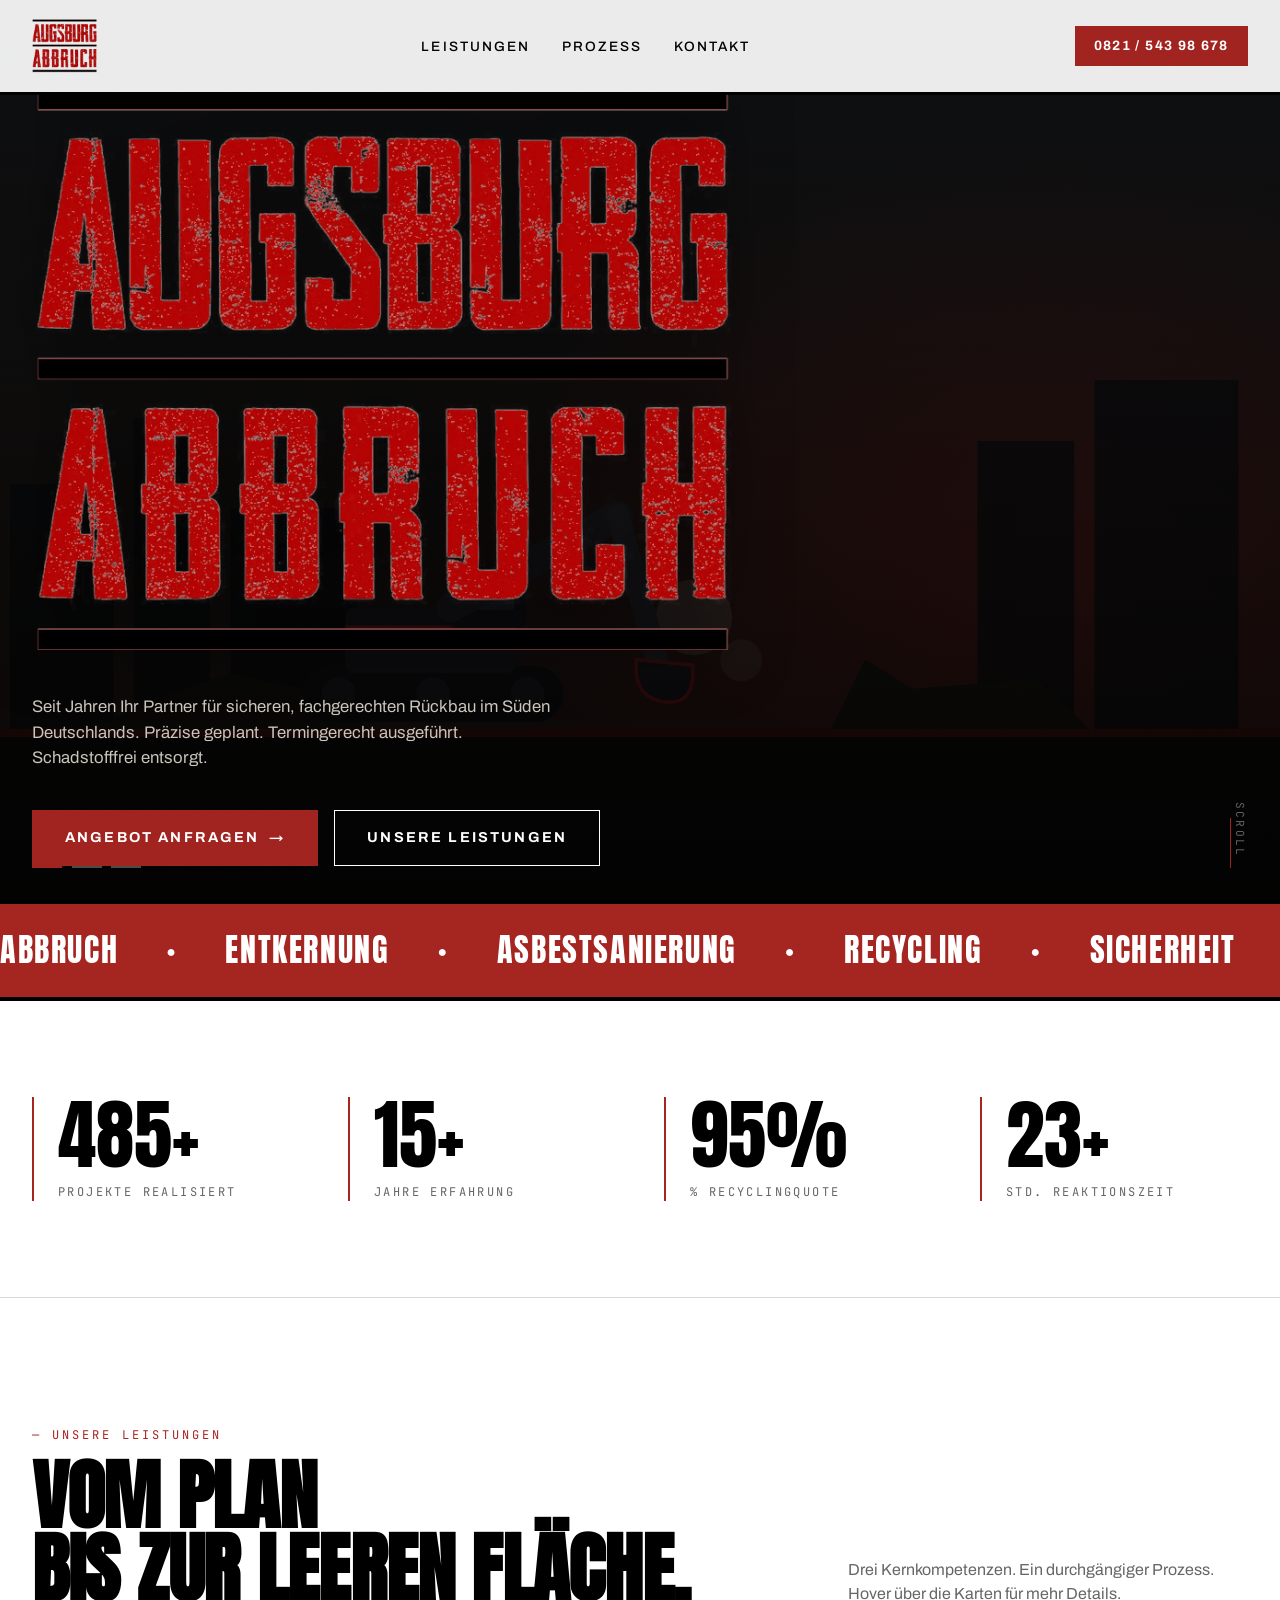
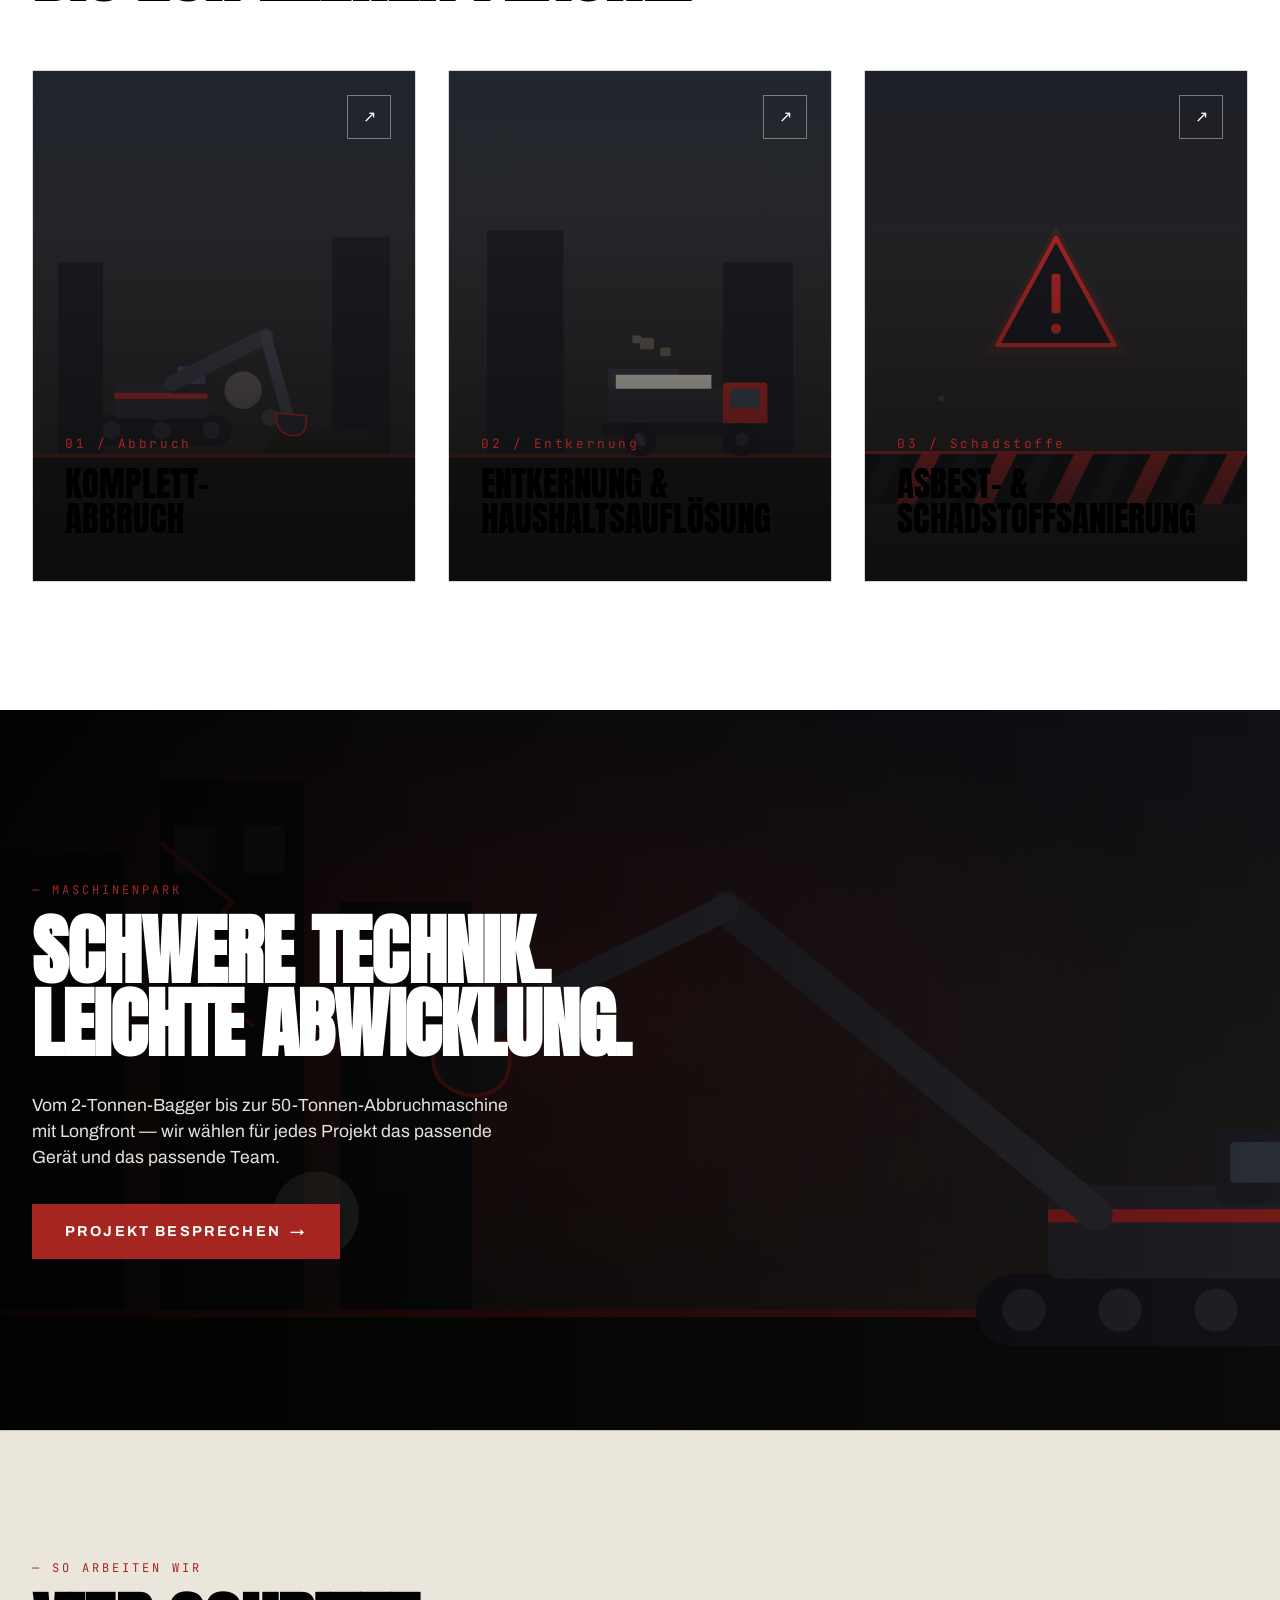
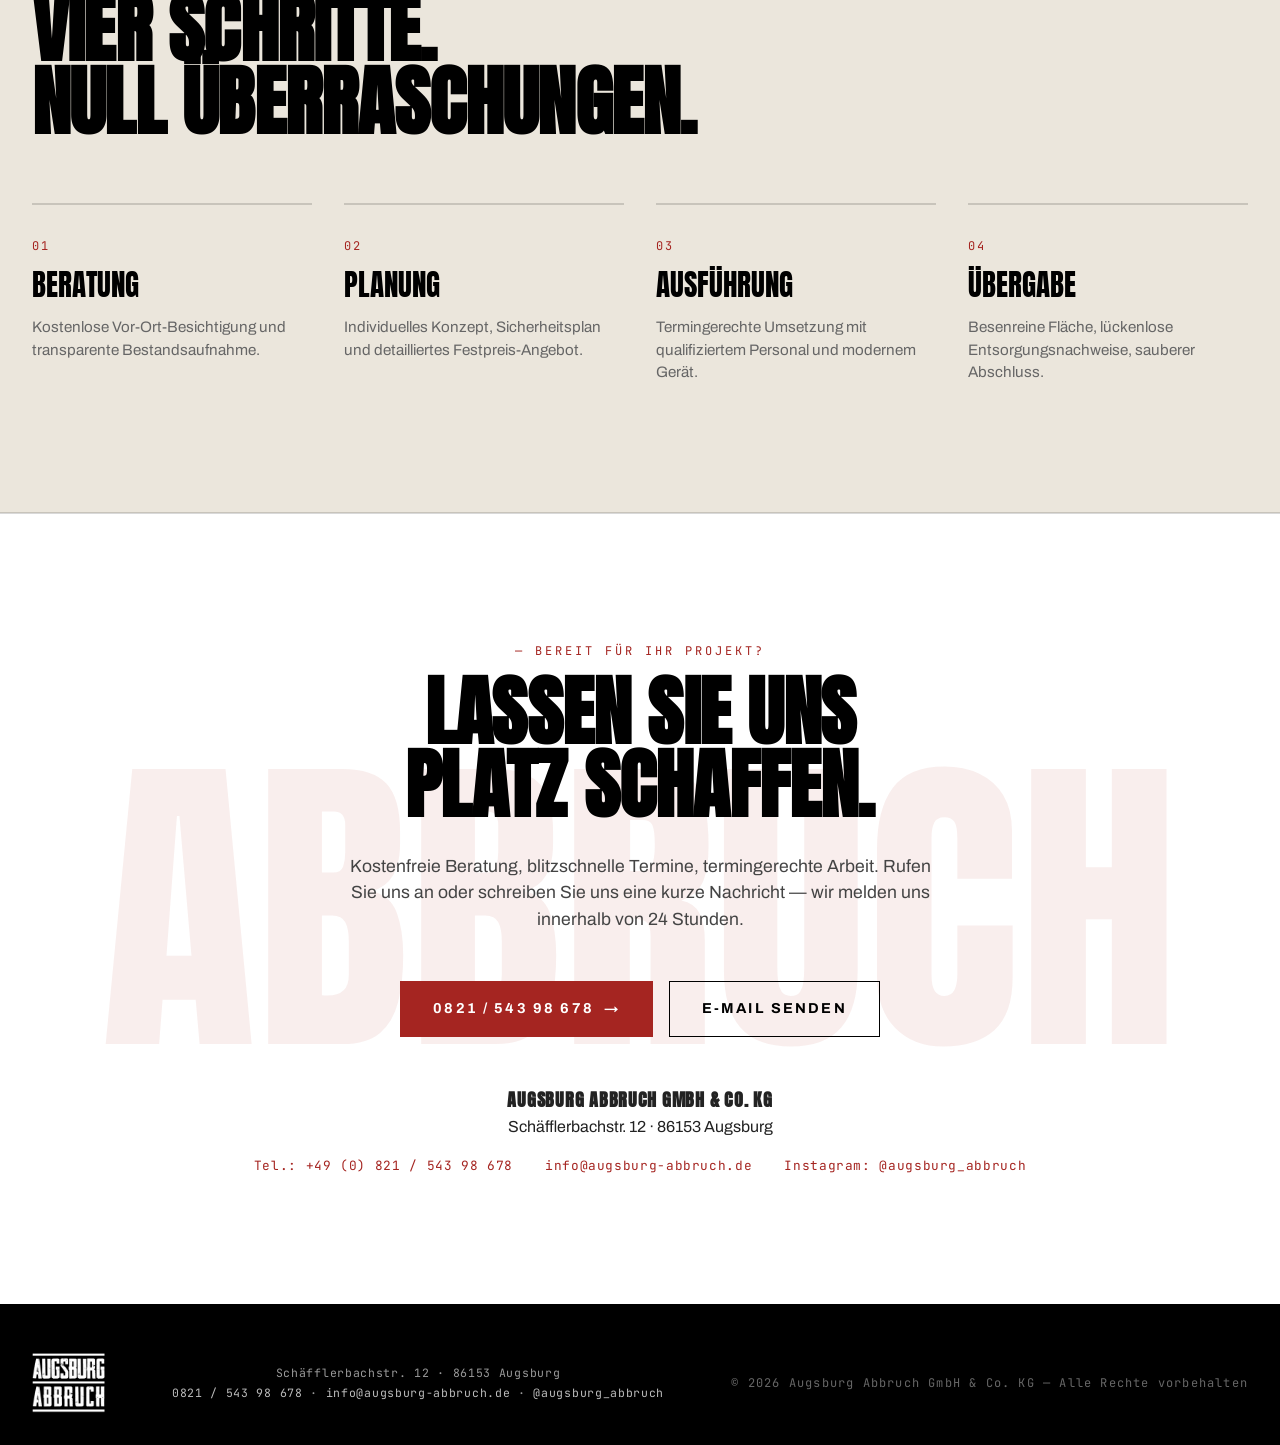
==== augsburg-abbruch/index.html @ fe1a2faa "Add augsburg-abbruch/ folder with self-contained index.html Provide the finished page as augsburg-ab" ====
<!DOCTYPE html>
<html lang="de">
<head>
<script>document.documentElement.classList.add('js');</script>
<meta charset="UTF-8" />
<meta name="viewport" content="width=device-width, initial-scale=1.0" />
<title>AUGSBURG ABBRUCH — Wir schaffen Platz für Neues</title>
<link rel="preconnect" href="https://fonts.googleapis.com">
<link rel="preconnect" href="https://fonts.gstatic.com" crossorigin>
<link href="https://fonts.googleapis.com/css2?family=Anton&family=Archivo:wght@400;500;700;900&family=JetBrains+Mono:wght@400;700&display=swap" rel="stylesheet">
<style>
  :root{
    --bg:#ffffff;
    --bg-2:#f4f1ec;
    --ink:#000000;
    --muted:#666666;
    --accent:#a52521;       /* Rost-Rot exakt aus dem Logo */
    --accent-2:#7d1b18;     /* Dunkleres Rot für Hover */
    --line:rgba(0,0,0,.15);
  }
  *{margin:0;padding:0;box-sizing:border-box}
  html{scroll-behavior:smooth}
  body{
    background:var(--bg);
    color:var(--ink);
    font-family:'Archivo',sans-serif;
    overflow-x:hidden;
    line-height:1.5;
  }
  ::selection{background:var(--accent);color:#000}

  /* ---------- Grain Overlay ---------- */
  body::before{
    content:"";
    position:fixed;inset:0;
    background-image:url("data:image/svg+xml;utf8,<svg xmlns='http://www.w3.org/2000/svg' width='200' height='200'><filter id='n'><feTurbulence type='fractalNoise' baseFrequency='0.9' numOctaves='2'/><feColorMatrix values='0 0 0 0 0 0 0 0 0 0 0 0 0 0 0 0 0 0 0.5 0'/></filter><rect width='100%25' height='100%25' filter='url(%23n)'/></svg>");
    opacity:.18;
    pointer-events:none;
    z-index:9999;
    mix-blend-mode:overlay;
  }

  /* ---------- Nav ---------- */
  nav{
    position:fixed;top:0;left:0;right:0;
    z-index:100;
    padding:1.2rem 2rem;
    display:flex;justify-content:space-between;align-items:center;
    backdrop-filter:blur(12px);
    background:rgba(255,255,255,.92);
    border-bottom:3px solid #000;
  }
  .logo-wrap{
    display:flex;align-items:center;
    text-decoration:none;
  }
  .logo-img{
    height:54px;
    width:auto;
    display:block;
  }
  .logo{
    font-family:'Anton',sans-serif;
    font-size:1.4rem;
    letter-spacing:.15em;
    color:var(--accent);
    padding:.3rem 0;
    border-top:3px solid #000;
    border-bottom:3px solid #000;
    text-decoration:none;
  }
  .logo span{display:none}
  .nav-links{display:flex;gap:2rem;list-style:none}
  .nav-links a{
    color:var(--ink);text-decoration:none;
    font-size:.85rem;text-transform:uppercase;
    letter-spacing:.15em;font-weight:500;
    position:relative;
    transition:color .3s;
  }
  .nav-links a::after{
    content:"";position:absolute;left:0;bottom:-4px;
    width:0;height:2px;background:var(--accent);
    transition:width .3s;
  }
  .nav-links a:hover{color:var(--accent)}
  .nav-links a:hover::after{width:100%}
  .nav-cta{
    background:var(--accent);color:#fff;
    padding:.6rem 1.2rem;
    text-decoration:none;
    font-weight:700;
    font-size:.85rem;
    text-transform:uppercase;
    letter-spacing:.1em;
    transition:transform .2s, background .2s;
  }
  .nav-cta:hover{background:var(--accent-2);transform:translate(-2px,-2px);box-shadow:4px 4px 0 #000}

  /* ---------- Hero ---------- */
  .hero{
    position:relative;
    min-height:100vh;
    overflow:hidden;
    display:flex;align-items:center;
    background:#161616;            /* dark fallback if slide images don't load */
  }
  .hero-slider{
    position:absolute;inset:0;
    z-index:1;
  }
  .slide{
    position:absolute;inset:0;
    background-color:#1a1a1a;      /* dark fallback behind each slide */
    opacity:0;
    transition:opacity 1.5s ease;
    background-size:cover;
    background-position:center;
    animation:kenburns 20s ease-in-out infinite alternate;
  }
  .slide.active{opacity:1}
  .slide::after{
    content:"";position:absolute;inset:0;
    background:linear-gradient(180deg,rgba(0,0,0,.45) 0%,rgba(0,0,0,.85) 100%);
  }
  @keyframes kenburns{
    0%{transform:scale(1) translate(0,0)}
    100%{transform:scale(1.15) translate(-2%,-2%)}
  }
  .scene{position:absolute;inset:0;width:100%;height:100%;display:block}

  .hero-content{
    position:relative;z-index:2;
    padding:0 2rem;
    max-width:1400px;margin:0 auto;
    width:100%;
    color:#fff;
  }
  .hero-tag{
    display:inline-flex;align-items:center;gap:.6rem;
    font-family:'JetBrains Mono',monospace;
    font-size:.75rem;
    text-transform:uppercase;
    letter-spacing:.2em;
    color:var(--accent);
    margin-bottom:1.5rem;
    opacity:0;animation:fadeUp 1s .3s forwards;
  }
  .hero-tag::before{
    content:"";width:30px;height:1px;background:var(--accent);
  }
  .hero-logo{
    display:block;
    max-width:min(700px,90%);
    width:100%;
    height:auto;
    margin-bottom:2rem;
    filter:drop-shadow(0 0 30px rgba(0,0,0,.5)) brightness(1.05);
    opacity:0;
    transform:scale(.85) rotate(-2deg);
    animation:logoStamp 1.2s cubic-bezier(.34,1.56,.64,1) .4s forwards;
  }
  @keyframes logoStamp{
    0%{opacity:0;transform:scale(1.4) rotate(-8deg)}
    60%{opacity:1;transform:scale(.95) rotate(-1deg)}
    100%{opacity:1;transform:scale(1) rotate(0)}
  }
  h1{
    font-family:'Anton',sans-serif;
    font-size:clamp(3rem,9vw,8.5rem);
    line-height:.9;
    letter-spacing:-.02em;
    text-transform:uppercase;
    margin-bottom:2rem;
    color:#fff;
  }
  .stamp{
    display:inline-block;
    position:relative;
    padding:.3rem 0;
    border-top:6px solid #fff;
    border-bottom:6px solid #fff;
  }
  h1 .line{
    display:block;
    overflow:hidden;
  }
  h1 .line span{
    display:inline-block;
    transform:translateY(110%);
    animation:slideUp 1s cubic-bezier(.65,0,.35,1) forwards;
  }
  h1 .line:nth-child(1) span{animation-delay:.5s}
  h1 .line:nth-child(2) span{animation-delay:.7s}
  h1 .line:nth-child(3) span{animation-delay:.9s}
  h1 .accent{
    color:var(--accent);
    position:relative;
    text-shadow:1px 0 0 rgba(0,0,0,.15), -1px 0 0 rgba(255,255,255,.05);
  }
  @keyframes slideUp{to{transform:translateY(0)}}
  @keyframes fadeUp{
    from{opacity:0;transform:translateY(20px)}
    to{opacity:1;transform:translateY(0)}
  }
  .hero-sub{
    max-width:520px;
    font-size:1.05rem;
    color:#cdc8be;
    margin-bottom:2.5rem;
    opacity:0;animation:fadeUp 1s 1.2s forwards;
  }
  .hero-cta-row{
    display:flex;gap:1rem;flex-wrap:wrap;
    opacity:0;animation:fadeUp 1s 1.4s forwards;
  }
  .btn{
    padding:1rem 2rem;
    font-weight:700;
    font-size:.9rem;
    text-transform:uppercase;
    letter-spacing:.15em;
    text-decoration:none;
    display:inline-flex;align-items:center;gap:.6rem;
    transition:all .3s;
    border:1px solid transparent;
  }
  .btn-primary{background:var(--accent);color:#fff}
  .btn-primary:hover{background:var(--accent-2);transform:translate(-3px,-3px);box-shadow:6px 6px 0 #000}
  .btn-ghost{border-color:#fff;color:#fff}
  .btn-ghost:hover{background:#fff;color:#000}
  .btn .arrow{transition:transform .3s}
  .btn:hover .arrow{transform:translateX(4px)}

  .slider-dots{
    position:absolute;bottom:2rem;left:2rem;
    z-index:3;display:flex;gap:.6rem;
  }
  .dot{
    width:30px;height:2px;background:rgba(255,255,255,.3);
    cursor:pointer;transition:background .3s;
  }
  .dot.active{background:var(--accent)}

  .scroll-hint{
    position:absolute;bottom:2rem;right:2rem;
    z-index:3;
    font-family:'JetBrains Mono',monospace;
    font-size:.7rem;
    text-transform:uppercase;
    letter-spacing:.2em;
    color:var(--muted);
    writing-mode:vertical-rl;
  }
  .scroll-hint::after{
    content:"";display:block;width:1px;height:50px;background:var(--accent);
    margin:1rem auto 0;
    animation:scrollLine 2s ease-in-out infinite;
    transform-origin:top;
  }
  @keyframes scrollLine{
    0%,100%{transform:scaleY(0);transform-origin:top}
    50%{transform:scaleY(1);transform-origin:top}
    51%{transform-origin:bottom}
    100%{transform:scaleY(0);transform-origin:bottom}
  }

  /* ---------- Marquee ---------- */
  .marquee{
    background:var(--accent);
    color:#fff;
    overflow:hidden;
    padding:1.4rem 0;
    border-top:4px solid #000;
    border-bottom:4px solid #000;
  }
  .marquee-track{
    display:flex;
    gap:3rem;
    animation:marquee 25s linear infinite;
    white-space:nowrap;
  }
  .marquee span{
    font-family:'Anton',sans-serif;
    font-size:2rem;
    letter-spacing:.05em;
    text-transform:uppercase;
    display:flex;align-items:center;gap:3rem;
  }
  .marquee span::after{
    content:"●";font-size:1rem;color:#fff;
  }
  @keyframes marquee{
    to{transform:translateX(-50%)}
  }

  /* ---------- Stats ---------- */
  .stats{
    padding:6rem 2rem;
    max-width:1400px;margin:0 auto;
    display:grid;
    grid-template-columns:repeat(auto-fit,minmax(220px,1fr));
    gap:3rem;
    border-bottom:1px solid var(--line);
  }
  .stat{
    border-left:2px solid var(--accent);
    padding-left:1.5rem;
  }
  .stat-num{
    font-family:'Anton',sans-serif;
    font-size:clamp(3rem,6vw,5rem);
    line-height:1;
    color:var(--ink);
  }
  .stat-label{
    font-family:'JetBrains Mono',monospace;
    font-size:.75rem;
    text-transform:uppercase;
    letter-spacing:.2em;
    color:var(--muted);
    margin-top:.6rem;
  }

  /* ---------- Section heading ---------- */
  .section{padding:8rem 2rem;max-width:1400px;margin:0 auto}
  .section-head{
    display:flex;justify-content:space-between;align-items:flex-end;
    margin-bottom:4rem;
    flex-wrap:wrap;gap:2rem;
  }
  .eyebrow{
    font-family:'JetBrains Mono',monospace;
    font-size:.75rem;
    text-transform:uppercase;
    letter-spacing:.25em;
    color:var(--accent);
    margin-bottom:1rem;
  }
  h2{
    font-family:'Anton',sans-serif;
    font-size:clamp(2.5rem,6vw,5rem);
    line-height:.95;
    text-transform:uppercase;
    letter-spacing:-.01em;
    max-width:800px;
  }

  /* ---------- Services with hover-zoom images ---------- */
  .services{
    display:grid;
    grid-template-columns:repeat(auto-fit,minmax(320px,1fr));
    gap:2rem;
  }
  .service{
    position:relative;
    overflow:hidden;
    aspect-ratio:3/4;
    cursor:pointer;
    border:1px solid var(--line);
  }
  .service-img{
    position:absolute;inset:0;
    transition:transform 1.2s cubic-bezier(.2,.8,.2,1);
    background:#16161a;
  }
  .service:hover .service-img{
    transform:scale(1.08);
  }
  .service::before{
    content:"";position:absolute;inset:0;z-index:1;
    background:linear-gradient(180deg,transparent 30%,rgba(13,13,15,.95) 100%);
  }
  .service-content{
    position:absolute;left:0;right:0;bottom:0;z-index:2;
    padding:2rem;
  }
  .service-num{
    font-family:'JetBrains Mono',monospace;
    font-size:.8rem;
    color:var(--accent);
    margin-bottom:.8rem;
    letter-spacing:.2em;
  }
  .service-title{
    font-family:'Anton',sans-serif;
    font-size:2.2rem;
    text-transform:uppercase;
    line-height:1;
    margin-bottom:.8rem;
  }
  .service-desc{
    font-size:.95rem;color:#cdc8be;
    max-height:0;overflow:hidden;
    transition:max-height .6s cubic-bezier(.2,.8,.2,1),margin .6s;
  }
  .service:hover .service-desc{
    max-height:200px;
    margin-top:.5rem;
  }
  .service-arrow{
    position:absolute;top:1.5rem;right:1.5rem;z-index:2;
    width:44px;height:44px;
    border:1px solid rgba(255,255,255,.4);
    display:flex;align-items:center;justify-content:center;
    transition:all .3s;
    color:#fff;
  }
  .service:hover .service-arrow{
    background:var(--accent);border-color:var(--accent);color:#000;
    transform:rotate(-45deg);
  }

  /* ---------- Parallax showcase ---------- */
  .showcase{
    position:relative;
    height:80vh;
    overflow:hidden;
    background:#121216;
    display:flex;align-items:center;
  }
  .showcase::after{
    content:"";position:absolute;inset:0;
    background:linear-gradient(90deg,rgba(0,0,0,.9) 0%,rgba(0,0,0,.3) 100%);
  }
  .showcase-content{
    position:relative;z-index:2;
    max-width:1400px;margin:0 auto;
    padding:0 2rem;width:100%;
    color:#fff;
  }
  .showcase h2{max-width:700px;color:#fff}
  .showcase p{
    max-width:500px;font-size:1.1rem;color:#e5e2dc;
    margin:2rem 0;
  }

  /* ---------- Process timeline ---------- */
  .process{padding:8rem 2rem;background:#ebe6dc;border-top:1px solid var(--line);border-bottom:1px solid var(--line)}
  .process-inner{max-width:1400px;margin:0 auto}
  .steps{
    display:grid;
    grid-template-columns:repeat(auto-fit,minmax(220px,1fr));
    gap:2rem;
    margin-top:4rem;
    position:relative;
  }
  .step{
    padding-top:2rem;
    border-top:2px solid var(--line);
    position:relative;
    transition:border-color .4s;
  }
  .step:hover{border-top-color:var(--accent)}
  .step-num{
    font-family:'JetBrains Mono',monospace;
    font-size:.75rem;
    letter-spacing:.2em;
    color:var(--accent);
    margin-bottom:1rem;
  }
  .step-title{
    font-family:'Anton',sans-serif;
    font-size:1.8rem;
    text-transform:uppercase;
    line-height:1;
    margin-bottom:1rem;
  }
  .step-desc{font-size:.95rem;color:var(--muted)}

  /* ---------- CTA ---------- */
  .cta-section{
    padding:8rem 2rem;
    text-align:center;
    border-top:1px solid var(--line);
    position:relative;overflow:hidden;
  }
  .cta-section::before{
    content:"ABBRUCH";
    position:absolute;
    font-family:'Anton',sans-serif;
    font-size:clamp(10rem,25vw,30rem);
    color:rgba(179,38,30,.08);
    top:50%;left:50%;
    transform:translate(-50%,-50%);
    white-space:nowrap;
    pointer-events:none;
    animation:driftX 30s linear infinite;
  }
  @keyframes driftX{
    0%{transform:translate(-60%,-50%)}
    100%{transform:translate(-40%,-50%)}
  }
  .cta-section p{
    max-width:600px;margin:0 auto 3rem;
    color:#444;font-size:1.1rem;
    position:relative;z-index:1;
  }
  .cta-section h2{margin:0 auto 2rem;position:relative;z-index:1}
  .contact-info{
    position:relative;z-index:1;
    margin-top:3rem;
    display:flex;flex-direction:column;align-items:center;gap:1rem;
  }
  .contact-info address{
    font-style:normal;line-height:1.6;color:#222;
  }
  .contact-info address strong{
    font-family:'Anton',sans-serif;font-size:1.15rem;
    letter-spacing:.04em;text-transform:uppercase;
  }
  .contact-links{
    display:flex;flex-wrap:wrap;justify-content:center;gap:.6rem 2rem;
    font-family:'JetBrains Mono',monospace;
    font-size:.8rem;letter-spacing:.05em;
  }
  .contact-links a{
    color:var(--accent);text-decoration:none;
    border-bottom:1px solid transparent;transition:border-color .25s;
  }
  .contact-links a:hover{border-color:var(--accent)}

  /* ---------- Footer ---------- */
  footer{
    background:#000;padding:3rem 2rem 2rem;
    border-top:1px solid var(--line);
  }
  .foot-inner{
    max-width:1400px;margin:0 auto;
    display:flex;justify-content:space-between;align-items:center;
    flex-wrap:wrap;gap:1.5rem;
  }
  .foot-inner small{
    color:var(--muted);
    font-family:'JetBrains Mono',monospace;
    font-size:.75rem;
    letter-spacing:.1em;
  }

  /* ---------- Reveal on scroll ---------- */
  .reveal{
    opacity:0;
    transform:translateY(40px);
    transition:opacity .9s ease, transform .9s cubic-bezier(.2,.8,.2,1);
  }
  .reveal.in{opacity:1;transform:translateY(0)}

  /* ---------- No-JS / reduced-motion fallback: show everything ---------- */
  html:not(.js) .hero-tag,
  html:not(.js) .hero-logo,
  html:not(.js) .hero-sub,
  html:not(.js) .hero-cta-row,
  html:not(.js) h1 .line span,
  html:not(.js) .reveal{
    opacity:1 !important;
    transform:none !important;
    animation:none !important;
  }
  @media (prefers-reduced-motion:reduce){
    .hero-tag,.hero-logo,.hero-sub,.hero-cta-row,h1 .line span,.reveal{
      opacity:1 !important;transform:none !important;animation:none !important;
    }
    .slide{animation:none !important}
  }

  /* ---------- Mobile ---------- */
  @media (max-width:768px){
    .nav-links{display:none}
    nav{padding:1rem}
    .scroll-hint{display:none}
    .showcase{background-attachment:scroll}
  }
</style>
</head>
<body>

<!-- NAV -->
<nav>
  <a href="#" class="logo-wrap"><img src="[data-uri]" alt="Augsburg Abbruch" class="logo-img" /></a>
  <ul class="nav-links">
    <li><a href="#leistungen">Leistungen</a></li>
    <li><a href="#prozess">Prozess</a></li>
    <li><a href="#kontakt">Kontakt</a></li>
  </ul>
  <a href="tel:+4982154398678" class="nav-cta">0821 / 543 98 678</a>
</nav>

<!-- HERO -->
<section class="hero">
  <div class="hero-slider">

    <!-- SLIDE 1 — Bagger beim Abbruch -->
    <div class="slide active">
      <svg class="scene" viewBox="0 0 1200 800" preserveAspectRatio="xMidYMid slice" xmlns="http://www.w3.org/2000/svg" aria-hidden="true">
        <defs>
          <linearGradient id="sky1" x1="0" y1="0" x2="0" y2="1">
            <stop offset="0" stop-color="#191c22"/><stop offset=".62" stop-color="#2a2521"/><stop offset="1" stop-color="#3c2723"/>
          </linearGradient>
          <radialGradient id="glow1" cx="80%" cy="64%" r="46%">
            <stop offset="0" stop-color="#a52521" stop-opacity=".5"/><stop offset="1" stop-color="#a52521" stop-opacity="0"/>
          </radialGradient>
        </defs>
        <rect width="1200" height="800" fill="url(#sky1)"/>
        <rect width="1200" height="800" fill="url(#glow1)"/>
        <g fill="#14161b" opacity=".85">
          <rect x="40" y="430" width="92" height="250"/><rect x="150" y="372" width="68" height="308"/>
          <rect x="236" y="452" width="112" height="228"/><rect x="900" y="392" width="86" height="288"/>
          <rect x="1004" y="338" width="128" height="342"/>
        </g>
        <rect x="0" y="648" width="1200" height="160" fill="#131210"/>
        <rect x="0" y="648" width="1200" height="7" fill="#a52521" opacity=".55"/>
        <g fill="#211f1a"><polygon points="770,648 1000,648 952,604 842,612 800,586"/><polygon points="110,648 360,648 318,616 236,598 174,620"/></g>
        <!-- Staub -->
        <g fill="#cfc7ba">
          <circle cx="648" cy="600" r="16" opacity="0"><animate attributeName="cy" values="600;520" dur="3.4s" repeatCount="indefinite"/><animate attributeName="r" values="12;46" dur="3.4s" repeatCount="indefinite"/><animate attributeName="opacity" values="0;.42;0" dur="3.4s" repeatCount="indefinite"/></circle>
          <circle cx="690" cy="606" r="14" opacity="0"><animate attributeName="cy" values="606;540" dur="4.1s" begin="1s" repeatCount="indefinite"/><animate attributeName="r" values="10;40" dur="4.1s" begin="1s" repeatCount="indefinite"/><animate attributeName="opacity" values="0;.32;0" dur="4.1s" begin="1s" repeatCount="indefinite"/></circle>
          <circle cx="610" cy="610" r="14" opacity="0"><animate attributeName="cy" values="610;556" dur="3.8s" begin="2s" repeatCount="indefinite"/><animate attributeName="r" values="10;36" dur="3.8s" begin="2s" repeatCount="indefinite"/><animate attributeName="opacity" values="0;.3;0" dur="3.8s" begin="2s" repeatCount="indefinite"/></circle>
        </g>
        <!-- Bagger -->
        <g>
          <rect x="300" y="592" width="232" height="50" rx="25" fill="#1b1b20"/>
          <circle cx="332" cy="617" r="15" fill="#2d2d34"/><circle cx="416" cy="617" r="15" fill="#2d2d34"/><circle cx="500" cy="617" r="15" fill="#2d2d34"/>
          <rect x="338" y="540" width="152" height="58" rx="8" fill="#2a2a31"/>
          <rect x="338" y="556" width="152" height="9" fill="#a52521"/>
          <rect x="430" y="503" width="68" height="55" rx="6" fill="#22222b"/>
          <rect x="442" y="512" width="46" height="30" rx="3" fill="#3b414d"/>
          <g>
            <animateTransform attributeName="transform" type="rotate" values="-6 432 540; 9 432 540; -6 432 540" dur="4.6s" repeatCount="indefinite" calcMode="spline" keyTimes="0;.5;1" keySplines=".4 0 .2 1;.4 0 .2 1"/>
            <line x1="432" y1="540" x2="566" y2="436" stroke="#34343d" stroke-width="26" stroke-linecap="round"/>
            <line x1="566" y1="436" x2="624" y2="566" stroke="#3d3d49" stroke-width="20" stroke-linecap="round"/>
            <path d="M602 560 q2 36 34 33 q24 -3 16 -36 z" fill="#26262f" stroke="#a52521" stroke-width="3"/>
          </g>
        </g>
      </svg>
    </div>

    <!-- SLIDE 2 — Abrissbirne -->
    <div class="slide">
      <svg class="scene" viewBox="0 0 1200 800" preserveAspectRatio="xMidYMid slice" xmlns="http://www.w3.org/2000/svg" aria-hidden="true">
        <defs>
          <linearGradient id="sky2" x1="0" y1="0" x2="0" y2="1"><stop offset="0" stop-color="#171a20"/><stop offset="1" stop-color="#332420"/></linearGradient>
          <radialGradient id="glow2" cx="22%" cy="30%" r="55%"><stop offset="0" stop-color="#a52521" stop-opacity=".4"/><stop offset="1" stop-color="#a52521" stop-opacity="0"/></radialGradient>
        </defs>
        <rect width="1200" height="800" fill="url(#sky2)"/><rect width="1200" height="800" fill="url(#glow2)"/>
        <rect x="0" y="652" width="1200" height="148" fill="#121110"/>
        <rect x="0" y="652" width="1200" height="7" fill="#a52521" opacity=".5"/>
        <!-- Gebäude -->
        <g>
          <polygon points="812,652 812,250 980,250 1060,300 1060,652" fill="#1d1d23"/>
          <g fill="#2b2b34"><rect x="836" y="286" width="40" height="46"/><rect x="896" y="286" width="40" height="46"/><rect x="956" y="312" width="40" height="46"/><rect x="836" y="360" width="40" height="46"/><rect x="896" y="360" width="40" height="46"/><rect x="1006" y="360" width="40" height="46"/><rect x="836" y="434" width="40" height="46"/><rect x="956" y="434" width="40" height="46"/></g>
          <path d="M812 300 L860 340 L824 388 L884 430 L840 480" stroke="#a52521" stroke-width="3" fill="none" opacity=".75"/>
        </g>
        <!-- Kran -->
        <rect x="232" y="150" width="26" height="502" fill="#2c2c34"/>
        <g stroke="#1c1c22" stroke-width="4"><line x1="232" y1="190" x2="258" y2="230"/><line x1="258" y1="190" x2="232" y2="230"/><line x1="232" y1="270" x2="258" y2="310"/><line x1="258" y1="270" x2="232" y2="310"/><line x1="232" y1="350" x2="258" y2="390"/><line x1="258" y1="350" x2="232" y2="390"/><line x1="232" y1="430" x2="258" y2="470"/><line x1="258" y1="430" x2="232" y2="470"/></g>
        <rect x="120" y="150" width="440" height="20" fill="#33333c"/>
        <rect x="104" y="142" width="46" height="40" fill="#a52521"/>
        <!-- Pendel -->
        <g>
          <animateTransform attributeName="transform" type="rotate" values="17 520 162;-17 520 162;17 520 162" dur="3.6s" repeatCount="indefinite" calcMode="spline" keyTimes="0;.5;1" keySplines=".45 0 .55 1;.45 0 .55 1"/>
          <line x1="520" y1="162" x2="520" y2="452" stroke="#7d7d86" stroke-width="4"/>
          <circle cx="520" cy="486" r="38" fill="#17171c"/><circle cx="520" cy="486" r="38" fill="none" stroke="#a52521" stroke-width="4"/><circle cx="508" cy="474" r="11" fill="#2c2c34"/>
        </g>
        <!-- fallende Trümmer -->
        <g fill="#26262e">
          <rect x="820" y="300" width="22" height="16" rx="2"><animateTransform attributeName="transform" type="translate" values="0 0;-30 360" dur="2.8s" repeatCount="indefinite"/><animate attributeName="opacity" values="1;1;0" dur="2.8s" repeatCount="indefinite"/></rect>
          <rect x="852" y="340" width="16" height="14" rx="2"><animateTransform attributeName="transform" type="translate" values="0 0;-46 320" dur="3.3s" begin=".7s" repeatCount="indefinite"/><animate attributeName="opacity" values="1;1;0" dur="3.3s" begin=".7s" repeatCount="indefinite"/></rect>
        </g>
        <g fill="#cfc7ba"><circle cx="500" cy="640" r="14" opacity="0"><animate attributeName="cy" values="640;584" dur="3.2s" repeatCount="indefinite"/><animate attributeName="r" values="10;40" dur="3.2s" repeatCount="indefinite"/><animate attributeName="opacity" values="0;.34;0" dur="3.2s" repeatCount="indefinite"/></circle></g>
      </svg>
    </div>

    <!-- SLIDE 3 — Einsturz & Staub -->
    <div class="slide">
      <svg class="scene" viewBox="0 0 1200 800" preserveAspectRatio="xMidYMid slice" xmlns="http://www.w3.org/2000/svg" aria-hidden="true">
        <defs>
          <linearGradient id="sky3" x1="0" y1="0" x2="0" y2="1"><stop offset="0" stop-color="#15171d"/><stop offset="1" stop-color="#352621"/></linearGradient>
          <radialGradient id="glow3" cx="50%" cy="78%" r="55%"><stop offset="0" stop-color="#a52521" stop-opacity=".4"/><stop offset="1" stop-color="#a52521" stop-opacity="0"/></radialGradient>
        </defs>
        <rect width="1200" height="800" fill="url(#sky3)"/><rect width="1200" height="800" fill="url(#glow3)"/>
        <rect x="0" y="650" width="1200" height="150" fill="#121110"/>
        <rect x="0" y="650" width="1200" height="7" fill="#a52521" opacity=".5"/>
        <!-- Restturm -->
        <polygon points="250,650 250,230 430,230 430,420 392,360 360,470 320,400 290,520 260,440" fill="#1c1c22"/>
        <g fill="#2b2b34"><rect x="278" y="266" width="34" height="40"/><rect x="338" y="266" width="34" height="40"/><rect x="278" y="332" width="34" height="40"/></g>
        <!-- Schutt -->
        <polygon points="430,650 880,650 820,596 700,612 600,580 510,612" fill="#211f1a"/>
        <!-- Staubwolken -->
        <g fill="#d2cabd">
          <circle cx="640" cy="600" r="30" opacity="0"><animate attributeName="r" values="20;120" dur="5s" repeatCount="indefinite"/><animate attributeName="cy" values="600;470" dur="5s" repeatCount="indefinite"/><animate attributeName="opacity" values="0;.4;0" dur="5s" repeatCount="indefinite"/></circle>
          <circle cx="560" cy="610" r="26" opacity="0"><animate attributeName="r" values="16;96" dur="5.6s" begin="1.4s" repeatCount="indefinite"/><animate attributeName="cy" values="610;500" dur="5.6s" begin="1.4s" repeatCount="indefinite"/><animate attributeName="opacity" values="0;.32;0" dur="5.6s" begin="1.4s" repeatCount="indefinite"/></circle>
          <circle cx="720" cy="606" r="24" opacity="0"><animate attributeName="r" values="16;104" dur="6.2s" begin="2.6s" repeatCount="indefinite"/><animate attributeName="cy" values="606;486" dur="6.2s" begin="2.6s" repeatCount="indefinite"/><animate attributeName="opacity" values="0;.3;0" dur="6.2s" begin="2.6s" repeatCount="indefinite"/></circle>
        </g>
        <g fill="#26262e">
          <rect x="470" y="430" width="20" height="16" rx="2"><animateTransform attributeName="transform" type="translate" values="0 0;30 220" dur="2.6s" repeatCount="indefinite"/><animate attributeName="opacity" values="1;1;0" dur="2.6s" repeatCount="indefinite"/></rect>
          <rect x="540" y="400" width="14" height="12" rx="2"><animateTransform attributeName="transform" type="translate" values="0 0;-26 250" dur="3.1s" begin=".9s" repeatCount="indefinite"/><animate attributeName="opacity" values="1;1;0" dur="3.1s" begin=".9s" repeatCount="indefinite"/></rect>
        </g>
      </svg>
    </div>

  </div>

  <div class="hero-content">
    <div class="hero-tag">Abbruch · Entkernung · Schadstoffsanierung</div>
    <img src="[data-uri]" alt="Augsburg Abbruch" class="hero-logo" />
    <p class="hero-sub">
      Seit Jahren Ihr Partner für sicheren, fachgerechten Rückbau im Süden Deutschlands.
      Präzise geplant. Termingerecht ausgeführt. Schadstofffrei entsorgt.
    </p>
    <div class="hero-cta-row">
      <a href="#kontakt" class="btn btn-primary">Angebot anfragen <span class="arrow">→</span></a>
      <a href="#leistungen" class="btn btn-ghost">Unsere Leistungen</a>
    </div>
  </div>

  <div class="slider-dots">
    <div class="dot active" data-i="0"></div>
    <div class="dot" data-i="1"></div>
    <div class="dot" data-i="2"></div>
  </div>
  <div class="scroll-hint">Scroll</div>
</section>

<!-- MARQUEE -->
<div class="marquee">
  <div class="marquee-track">
    <span>Abbruch</span><span>Entkernung</span><span>Asbestsanierung</span><span>Recycling</span><span>Sicherheit</span><span>Präzision</span>
    <span>Abbruch</span><span>Entkernung</span><span>Asbestsanierung</span><span>Recycling</span><span>Sicherheit</span><span>Präzision</span>
  </div>
</div>

<!-- STATS -->
<section class="stats">
  <div class="stat reveal">
    <div class="stat-num" data-target="500">0</div>
    <div class="stat-label">Projekte realisiert</div>
  </div>
  <div class="stat reveal">
    <div class="stat-num" data-target="15">0</div>
    <div class="stat-label">Jahre Erfahrung</div>
  </div>
  <div class="stat reveal">
    <div class="stat-num" data-target="98">0</div>
    <div class="stat-label">% Recyclingquote</div>
  </div>
  <div class="stat reveal">
    <div class="stat-num" data-target="24">0</div>
    <div class="stat-label">Std. Reaktionszeit</div>
  </div>
</section>

<!-- SERVICES -->
<section class="section" id="leistungen">
  <div class="section-head">
    <div>
      <div class="eyebrow reveal">— Unsere Leistungen</div>
      <h2 class="reveal">Vom Plan<br>bis zur leeren Fläche.</h2>
    </div>
    <p class="reveal" style="max-width:400px;color:var(--muted)">
      Drei Kernkompetenzen. Ein durchgängiger Prozess. Hover über die Karten für mehr Details.
    </p>
  </div>

  <div class="services">
    <div class="service reveal">
      <div class="service-img">
        <svg class="scene" viewBox="0 0 600 800" preserveAspectRatio="xMidYMid slice" xmlns="http://www.w3.org/2000/svg" aria-hidden="true">
          <defs><linearGradient id="ss1" x1="0" y1="0" x2="0" y2="1"><stop offset="0" stop-color="#20242c"/><stop offset="1" stop-color="#2c2521"/></linearGradient></defs>
          <rect width="600" height="800" fill="url(#ss1)"/>
          <g fill="#181a20"><rect x="40" y="300" width="70" height="320"/><rect x="470" y="260" width="90" height="360"/></g>
          <rect x="0" y="600" width="600" height="200" fill="#141310"/>
          <rect x="0" y="600" width="600" height="6" fill="#a52521" opacity=".55"/>
          <polygon points="360,600 560,600 520,560 430,566 392,548" fill="#211f1a"/>
          <g fill="#cfc7ba">
            <circle cx="330" cy="556" r="12" opacity="0"><animate attributeName="cy" values="556;470" dur="3.4s" repeatCount="indefinite"/><animate attributeName="r" values="10;40" dur="3.4s" repeatCount="indefinite"/><animate attributeName="opacity" values="0;.4;0" dur="3.4s" repeatCount="indefinite"/></circle>
            <circle cx="372" cy="560" r="10" opacity="0"><animate attributeName="cy" values="560;486" dur="4s" begin="1.3s" repeatCount="indefinite"/><animate attributeName="r" values="8;34" dur="4s" begin="1.3s" repeatCount="indefinite"/><animate attributeName="opacity" values="0;.3;0" dur="4s" begin="1.3s" repeatCount="indefinite"/></circle>
          </g>
          <g>
            <rect x="92" y="540" width="220" height="48" rx="24" fill="#1b1b20"/>
            <circle cx="124" cy="564" r="14" fill="#2d2d34"/><circle cx="202" cy="564" r="14" fill="#2d2d34"/><circle cx="280" cy="564" r="14" fill="#2d2d34"/>
            <rect x="128" y="490" width="146" height="56" rx="8" fill="#2a2a31"/>
            <rect x="128" y="505" width="146" height="9" fill="#a52521"/>
            <rect x="216" y="454" width="64" height="52" rx="6" fill="#22222b"/>
            <rect x="227" y="463" width="44" height="28" rx="3" fill="#3b414d"/>
            <g>
              <animateTransform attributeName="transform" type="rotate" values="-7 218 490; 9 218 490; -7 218 490" dur="4.4s" repeatCount="indefinite" calcMode="spline" keyTimes="0;.5;1" keySplines=".4 0 .2 1;.4 0 .2 1"/>
              <line x1="218" y1="490" x2="352" y2="394" stroke="#34343d" stroke-width="24" stroke-linecap="round"/>
              <line x1="352" y1="394" x2="408" y2="516" stroke="#3d3d49" stroke-width="18" stroke-linecap="round"/>
              <path d="M388 510 q2 34 32 31 q22 -3 14 -34 z" fill="#26262f" stroke="#a52521" stroke-width="3"/>
            </g>
          </g>
        </svg>
      </div>
      <div class="service-arrow">↗</div>
      <div class="service-content">
        <div class="service-num">01 / Abbruch</div>
        <div class="service-title">Komplett-<br>abbruch</div>
        <div class="service-desc">
          Fachgerechter Rückbau von Wohn-, Gewerbe- und Industriegebäuden — inklusive vorgeschriebener Entsorgung und Baustelleneinrichtung.
        </div>
      </div>
    </div>

    <div class="service reveal">
      <div class="service-img">
        <svg class="scene" viewBox="0 0 600 800" preserveAspectRatio="xMidYMid slice" xmlns="http://www.w3.org/2000/svg" aria-hidden="true">
          <defs><linearGradient id="ss2" x1="0" y1="0" x2="0" y2="1"><stop offset="0" stop-color="#22262d"/><stop offset="1" stop-color="#2a2521"/></linearGradient></defs>
          <rect width="600" height="800" fill="url(#ss2)"/>
          <g fill="#181a20"><rect x="60" y="250" width="120" height="370"/><rect x="430" y="300" width="110" height="320"/></g>
          <rect x="0" y="600" width="600" height="200" fill="#141310"/>
          <rect x="0" y="600" width="600" height="6" fill="#a52521" opacity=".55"/>
          <!-- fallende Trümmer in die Mulde -->
          <g fill="#5a5249">
            <rect x="300" y="320" width="22" height="18" rx="3"><animateTransform attributeName="transform" type="translate" values="0 0;0 150" dur="1.8s" repeatCount="indefinite"/><animate attributeName="opacity" values="0;1;1;0" keyTimes="0;.1;.8;1" dur="1.8s" repeatCount="indefinite"/></rect>
            <rect x="332" y="340" width="16" height="14" rx="2"><animateTransform attributeName="transform" type="translate" values="0 0;0 130" dur="2.2s" begin=".6s" repeatCount="indefinite"/><animate attributeName="opacity" values="0;1;1;0" keyTimes="0;.1;.8;1" dur="2.2s" begin=".6s" repeatCount="indefinite"/></rect>
            <rect x="288" y="350" width="14" height="12" rx="2"><animateTransform attributeName="transform" type="translate" values="0 0;0 120" dur="2s" begin="1.1s" repeatCount="indefinite"/><animate attributeName="opacity" values="0;1;1;0" keyTimes="0;.1;.8;1" dur="2s" begin="1.1s" repeatCount="indefinite"/></rect>
          </g>
          <!-- LKW (Kipper) -->
          <g>
            <animateTransform attributeName="transform" type="translate" values="0 0;0 -4;0 0" dur="1.4s" repeatCount="indefinite"/>
            <polygon points="250,500 430,500 430,560 250,560" fill="#2a2a31"/>
            <polygon points="250,500 250,470 360,470 360,500" fill="#33333c"/>
            <rect x="430" y="492" width="70" height="68" rx="6" fill="#a52521"/>
            <rect x="442" y="502" width="46" height="30" rx="3" fill="#3b414d"/>
            <rect x="240" y="556" width="270" height="20" rx="4" fill="#1b1b20"/>
            <g fill="#cdc8be"><rect x="262" y="480" width="150" height="22"/></g>
            <g fill="#17171c"><circle cx="300" cy="582" r="26"/><circle cx="460" cy="582" r="26"/></g>
            <g fill="#2d2d34"><circle cx="300" cy="582" r="11"><animateTransform attributeName="transform" type="rotate" values="0 300 582;360 300 582" dur="2.4s" repeatCount="indefinite"/></circle></g>
            <g fill="#2d2d34"><circle cx="460" cy="582" r="11"><animateTransform attributeName="transform" type="rotate" values="0 460 582;360 460 582" dur="2.4s" repeatCount="indefinite"/></circle></g>
            <rect x="296" y="571" width="8" height="22" fill="#3b3b44"><animateTransform attributeName="transform" type="rotate" values="0 300 582;360 300 582" dur="2.4s" repeatCount="indefinite"/></rect>
          </g>
        </svg>
      </div>
      <div class="service-arrow">↗</div>
      <div class="service-content">
        <div class="service-num">02 / Entkernung</div>
        <div class="service-title">Entkernung &<br>Haushalts­auflösung</div>
        <div class="service-desc">
          Selektiver Rückbau, sortenreine Trennung und konsequentes Baustoff-Recycling — sauber, schnell, dokumentiert.
        </div>
      </div>
    </div>

    <div class="service reveal">
      <div class="service-img">
        <svg class="scene" viewBox="0 0 600 800" preserveAspectRatio="xMidYMid slice" xmlns="http://www.w3.org/2000/svg" aria-hidden="true">
          <defs>
            <linearGradient id="ss3" x1="0" y1="0" x2="0" y2="1"><stop offset="0" stop-color="#1d2027"/><stop offset="1" stop-color="#2c2420"/></linearGradient>
            <clipPath id="band3"><rect x="0" y="600" width="600" height="80"/></clipPath>
          </defs>
          <rect width="600" height="800" fill="url(#ss3)"/>
          <!-- driftende Partikel -->
          <g fill="#7a746a">
            <circle cx="120" cy="640" r="5" opacity="0"><animate attributeName="cy" values="640;120" dur="9s" repeatCount="indefinite"/><animate attributeName="opacity" values="0;.6;0" dur="9s" repeatCount="indefinite"/></circle>
            <circle cx="470" cy="700" r="4" opacity="0"><animate attributeName="cy" values="700;160" dur="11s" begin="2s" repeatCount="indefinite"/><animate attributeName="opacity" values="0;.5;0" dur="11s" begin="2s" repeatCount="indefinite"/></circle>
            <circle cx="320" cy="720" r="6" opacity="0"><animate attributeName="cy" values="720;200" dur="10s" begin="4s" repeatCount="indefinite"/><animate attributeName="opacity" values="0;.55;0" dur="10s" begin="4s" repeatCount="indefinite"/></circle>
            <circle cx="540" cy="660" r="4" opacity="0"><animate attributeName="cy" values="660;140" dur="12s" begin="1s" repeatCount="indefinite"/><animate attributeName="opacity" values="0;.45;0" dur="12s" begin="1s" repeatCount="indefinite"/></circle>
          </g>
          <!-- Warndreieck mit pulsierendem Halo -->
          <polygon points="300,250 405,440 195,440" fill="none" stroke="#a52521" stroke-width="6" opacity=".25"><animate attributeName="opacity" values=".08;.5;.08" dur="2.4s" repeatCount="indefinite"/><animate attributeName="stroke-width" values="6;16;6" dur="2.4s" repeatCount="indefinite"/></polygon>
          <polygon points="300,262 392,430 208,430" fill="#16161b" stroke="#a52521" stroke-width="7" stroke-linejoin="round"/>
          <rect x="293" y="318" width="14" height="62" rx="4" fill="#a52521"/>
          <circle cx="300" cy="404" r="8" fill="#a52521"/>
          <!-- Gefahrenstreifen -->
          <rect x="0" y="600" width="600" height="80" fill="#101012"/>
          <g clip-path="url(#band3)">
            <g>
              <animateTransform attributeName="transform" type="translate" values="0 0;-120 0" dur="2s" repeatCount="indefinite"/>
              <g fill="#a52521"><polygon points="-60,680 -30,680 10,600 -20,600"/><polygon points="60,680 90,680 130,600 100,600"/><polygon points="180,680 210,680 250,600 220,600"/><polygon points="300,680 330,680 370,600 340,600"/><polygon points="420,680 450,680 490,600 460,600"/><polygon points="540,680 570,680 610,600 580,600"/><polygon points="660,680 690,680 730,600 700,600"/></g>
              <g fill="#1a1a1f"><polygon points="0,680 30,680 70,600 40,600"/><polygon points="120,680 150,680 190,600 160,600"/><polygon points="240,680 270,680 310,600 280,600"/><polygon points="360,680 390,680 430,600 400,600"/><polygon points="480,680 510,680 550,600 520,600"/><polygon points="600,680 630,680 670,600 640,600"/><polygon points="720,680 750,680 790,600 760,600"/></g>
            </g>
          </g>
          <rect x="0" y="596" width="600" height="5" fill="#a52521"/>
        </svg>
      </div>
      <div class="service-arrow">↗</div>
      <div class="service-content">
        <div class="service-num">03 / Schadstoffe</div>
        <div class="service-title">Asbest- &<br>Schadstoff­sanierung</div>
        <div class="service-desc">
          Sanierung nach TRGS 519 mit zertifizierten Mitarbeitern, voller Schutzausrüstung und lückenloser Entsorgungskette.
        </div>
      </div>
    </div>
  </div>
</section>

<!-- PARALLAX SHOWCASE -->
<section class="showcase">
  <svg class="scene" viewBox="0 0 1400 600" preserveAspectRatio="xMidYMid slice" xmlns="http://www.w3.org/2000/svg" aria-hidden="true">
    <defs>
      <linearGradient id="shw" x1="0" y1="0" x2="0" y2="1"><stop offset="0" stop-color="#16181e"/><stop offset="1" stop-color="#2c2420"/></linearGradient>
      <radialGradient id="shwg" cx="32%" cy="40%" r="50%"><stop offset="0" stop-color="#a52521" stop-opacity=".35"/><stop offset="1" stop-color="#a52521" stop-opacity="0"/></radialGradient>
    </defs>
    <rect width="1400" height="600" fill="url(#shw)"/><rect width="1400" height="600" fill="url(#shwg)"/>
    <g fill="#101218" opacity=".9"><rect x="120" y="120" width="150" height="380"/><rect x="300" y="60" width="120" height="440"/><rect x="450" y="160" width="110" height="340"/></g>
    <g fill="#2a2a33"><rect x="312" y="96" width="34" height="40"/><rect x="370" y="96" width="34" height="40"/><rect x="312" y="170" width="34" height="40"/></g>
    <path d="M300 110 L360 160 L318 210 L378 264" stroke="#a52521" stroke-width="4" fill="none" opacity=".7"/>
    <rect x="0" y="500" width="1400" height="100" fill="#100f0d"/>
    <rect x="0" y="500" width="1400" height="6" fill="#a52521" opacity=".5"/>
    <g fill="#cfc7ba"><circle cx="430" cy="470" r="18" opacity="0"><animate attributeName="cy" values="470;370" dur="4.4s" repeatCount="indefinite"/><animate attributeName="r" values="14;58" dur="4.4s" repeatCount="indefinite"/><animate attributeName="opacity" values="0;.36;0" dur="4.4s" repeatCount="indefinite"/></circle></g>
    <!-- Longfront-Bagger -->
    <g>
      <rect x="980" y="470" width="320" height="60" rx="30" fill="#191920"/>
      <g fill="#2d2d35"><circle cx="1020" cy="500" r="18"/><circle cx="1100" cy="500" r="18"/><circle cx="1180" cy="500" r="18"/><circle cx="1260" cy="500" r="18"/></g>
      <rect x="1040" y="396" width="200" height="78" rx="10" fill="#2a2a31"/>
      <rect x="1040" y="416" width="200" height="11" fill="#a52521"/>
      <rect x="1180" y="350" width="78" height="62" rx="7" fill="#22222b"/>
      <rect x="1192" y="360" width="54" height="34" rx="3" fill="#3b414d"/>
      <g>
        <animateTransform attributeName="transform" type="rotate" values="-3 1080 420; 3 1080 420; -3 1080 420" dur="6s" repeatCount="indefinite" calcMode="spline" keyTimes="0;.5;1" keySplines=".4 0 .2 1;.4 0 .2 1"/>
        <line x1="1080" y1="420" x2="760" y2="180" stroke="#34343d" stroke-width="28" stroke-linecap="round"/>
        <line x1="760" y1="180" x2="540" y2="300" stroke="#3d3d49" stroke-width="22" stroke-linecap="round"/>
        <path d="M524 300 q-10 40 30 46 q40 -2 30 -46 z" fill="#26262f" stroke="#a52521" stroke-width="3"/>
      </g>
    </g>
  </svg>
  <div class="showcase-content">
    <div class="eyebrow reveal">— Maschinenpark</div>
    <h2 class="reveal">Schwere Technik.<br>Leichte Abwicklung.</h2>
    <p class="reveal">
      Vom 2-Tonnen-Bagger bis zur 50-Tonnen-Abbruchmaschine mit Longfront — wir wählen für jedes Projekt das passende Gerät und das passende Team.
    </p>
    <a href="#kontakt" class="btn btn-primary reveal">Projekt besprechen <span class="arrow">→</span></a>
  </div>
</section>

<!-- PROCESS -->
<section class="process" id="prozess">
  <div class="process-inner">
    <div class="section-head">
      <div>
        <div class="eyebrow reveal">— So arbeiten wir</div>
        <h2 class="reveal">Vier Schritte.<br>Null Überraschungen.</h2>
      </div>
    </div>

    <div class="steps">
      <div class="step reveal">
        <div class="step-num">01</div>
        <div class="step-title">Beratung</div>
        <div class="step-desc">Kostenlose Vor-Ort-Besichtigung und transparente Bestandsaufnahme.</div>
      </div>
      <div class="step reveal">
        <div class="step-num">02</div>
        <div class="step-title">Planung</div>
        <div class="step-desc">Individuelles Konzept, Sicherheitsplan und detailliertes Festpreis-Angebot.</div>
      </div>
      <div class="step reveal">
        <div class="step-num">03</div>
        <div class="step-title">Ausführung</div>
        <div class="step-desc">Termingerechte Umsetzung mit qualifiziertem Personal und modernem Gerät.</div>
      </div>
      <div class="step reveal">
        <div class="step-num">04</div>
        <div class="step-title">Übergabe</div>
        <div class="step-desc">Besenreine Fläche, lückenlose Entsorgungsnachweise, sauberer Abschluss.</div>
      </div>
    </div>
  </div>
</section>

<!-- CTA -->
<section class="cta-section" id="kontakt">
  <div class="eyebrow reveal">— Bereit für Ihr Projekt?</div>
  <h2 class="reveal">Lassen Sie uns<br>Platz schaffen.</h2>
  <p class="reveal">
    Kostenfreie Beratung, blitzschnelle Termine, termingerechte Arbeit. Rufen Sie uns an oder schreiben Sie uns eine kurze Nachricht — wir melden uns innerhalb von 24 Stunden.
  </p>
  <div class="hero-cta-row reveal" style="justify-content:center">
    <a href="tel:+4982154398678" class="btn btn-primary">0821 / 543 98 678 <span class="arrow">→</span></a>
    <a href="mailto:info@augsburg-abbruch.de" class="btn" style="border:1px solid #000;color:#000">E-Mail senden</a>
  </div>

  <div class="contact-info reveal">
    <address>
      <strong>AUGSBURG ABBRUCH GmbH &amp; Co. KG</strong><br />
      Schäfflerbachstr. 12 · 86153 Augsburg
    </address>
    <div class="contact-links">
      <a href="tel:+4982154398678">Tel.: +49 (0) 821 / 543 98 678</a>
      <a href="mailto:info@augsburg-abbruch.de">info@augsburg-abbruch.de</a>
      <a href="https://www.instagram.com/augsburg_abbruch" target="_blank" rel="noopener">Instagram: @augsburg_abbruch</a>
    </div>
  </div>
</section>

<!-- FOOTER -->
<footer>
  <div class="foot-inner">
    <img src="[data-uri]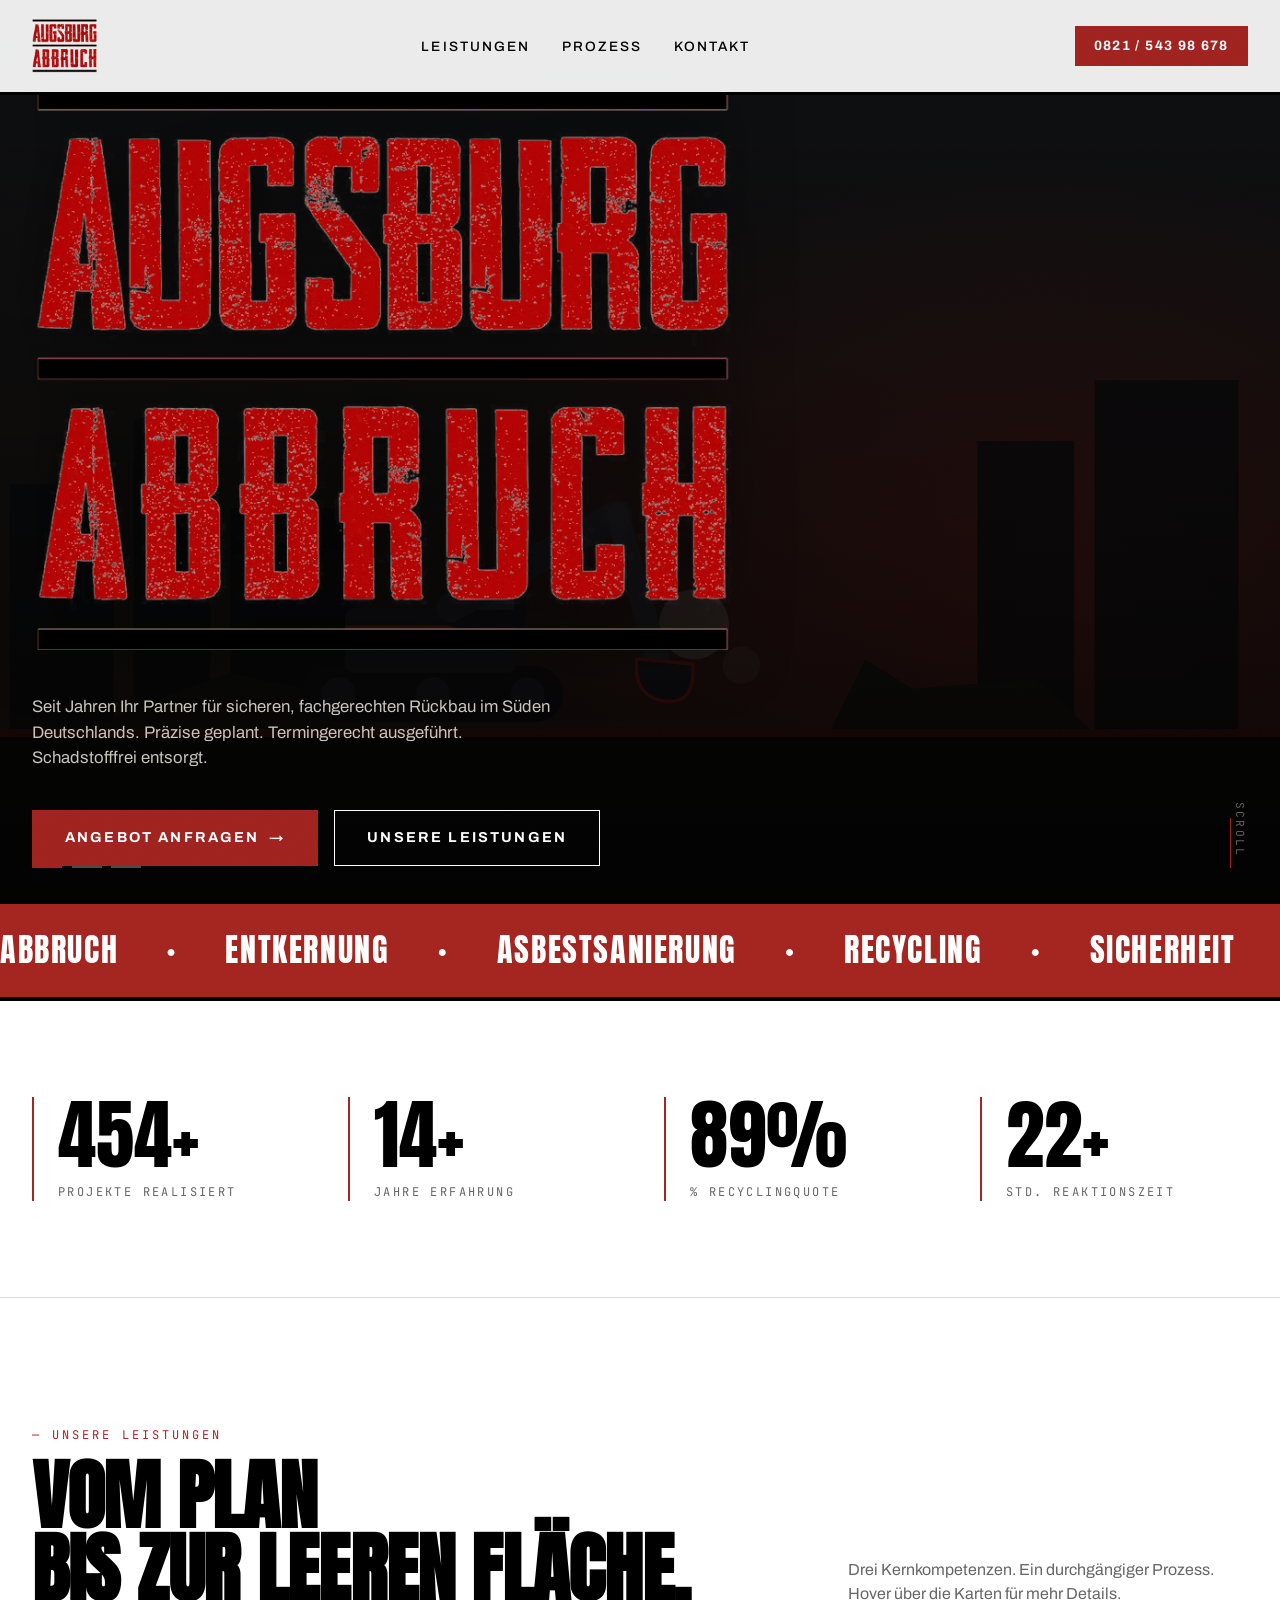
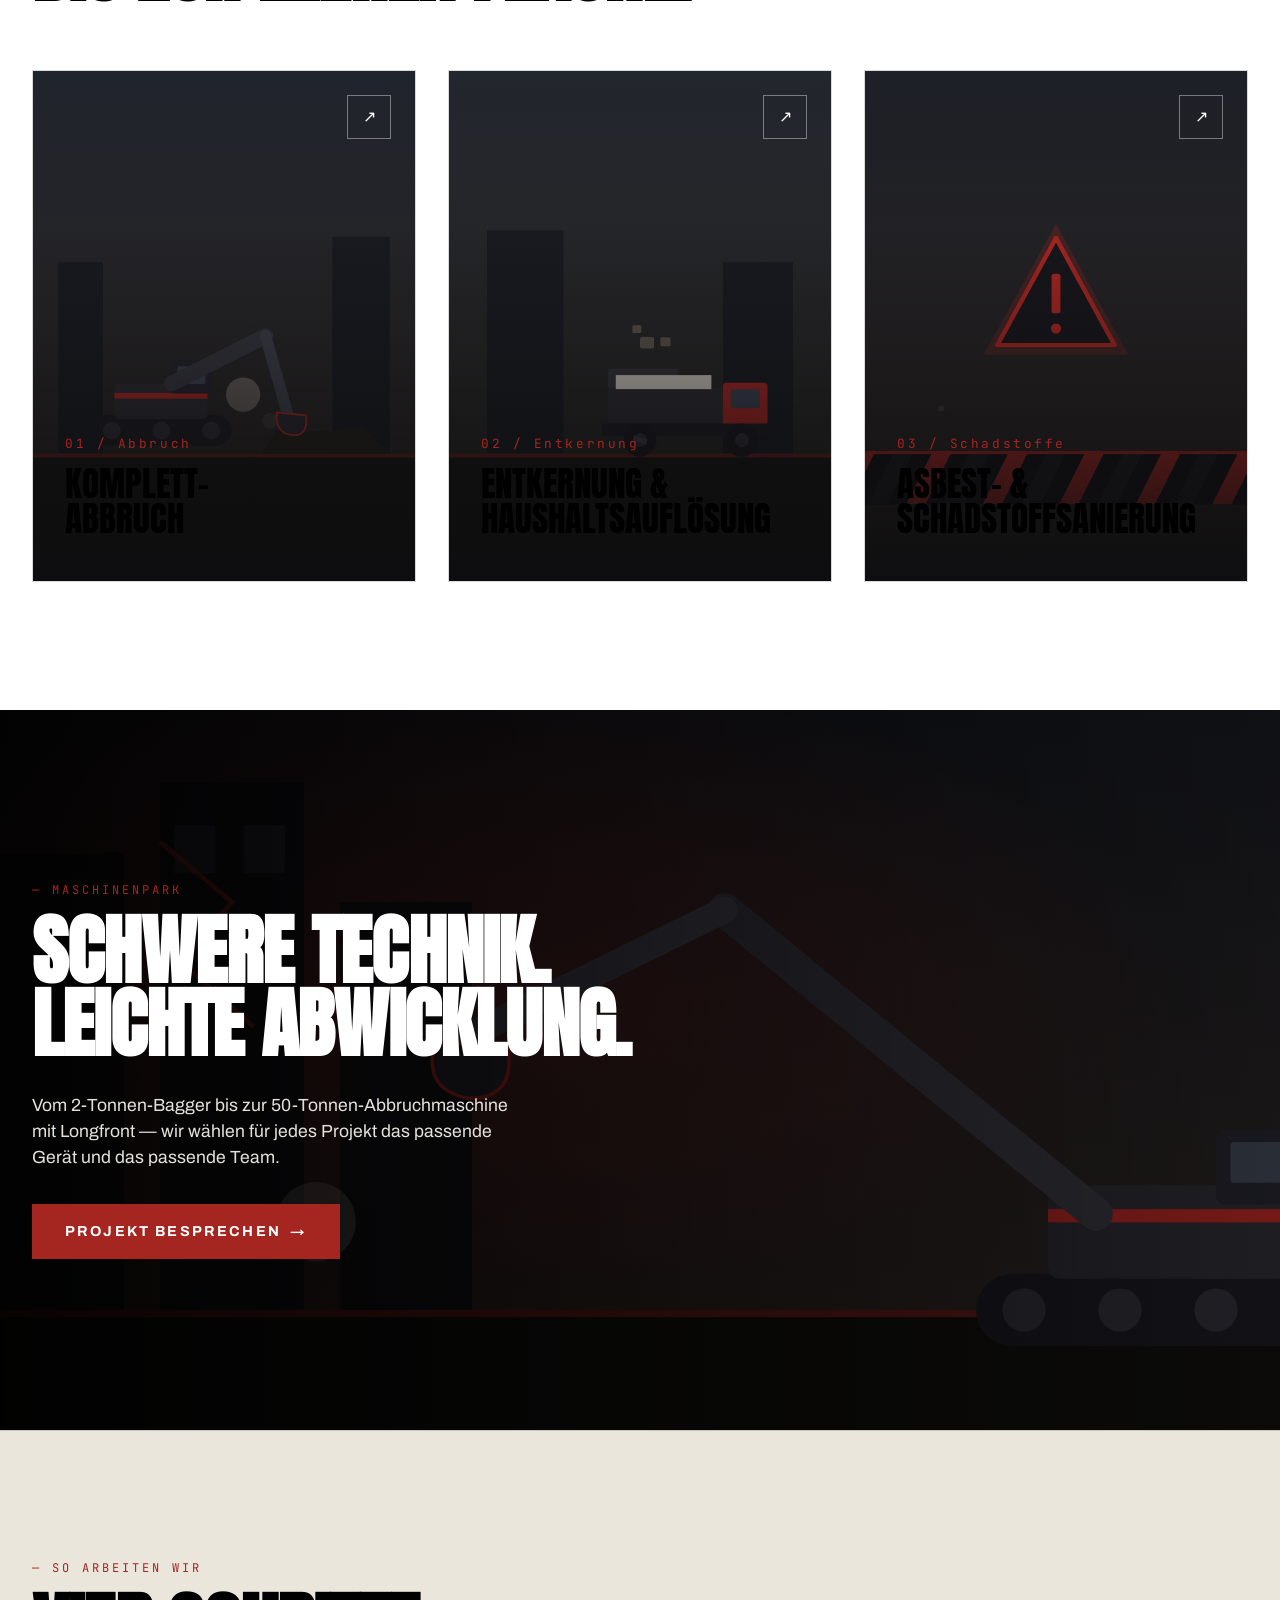
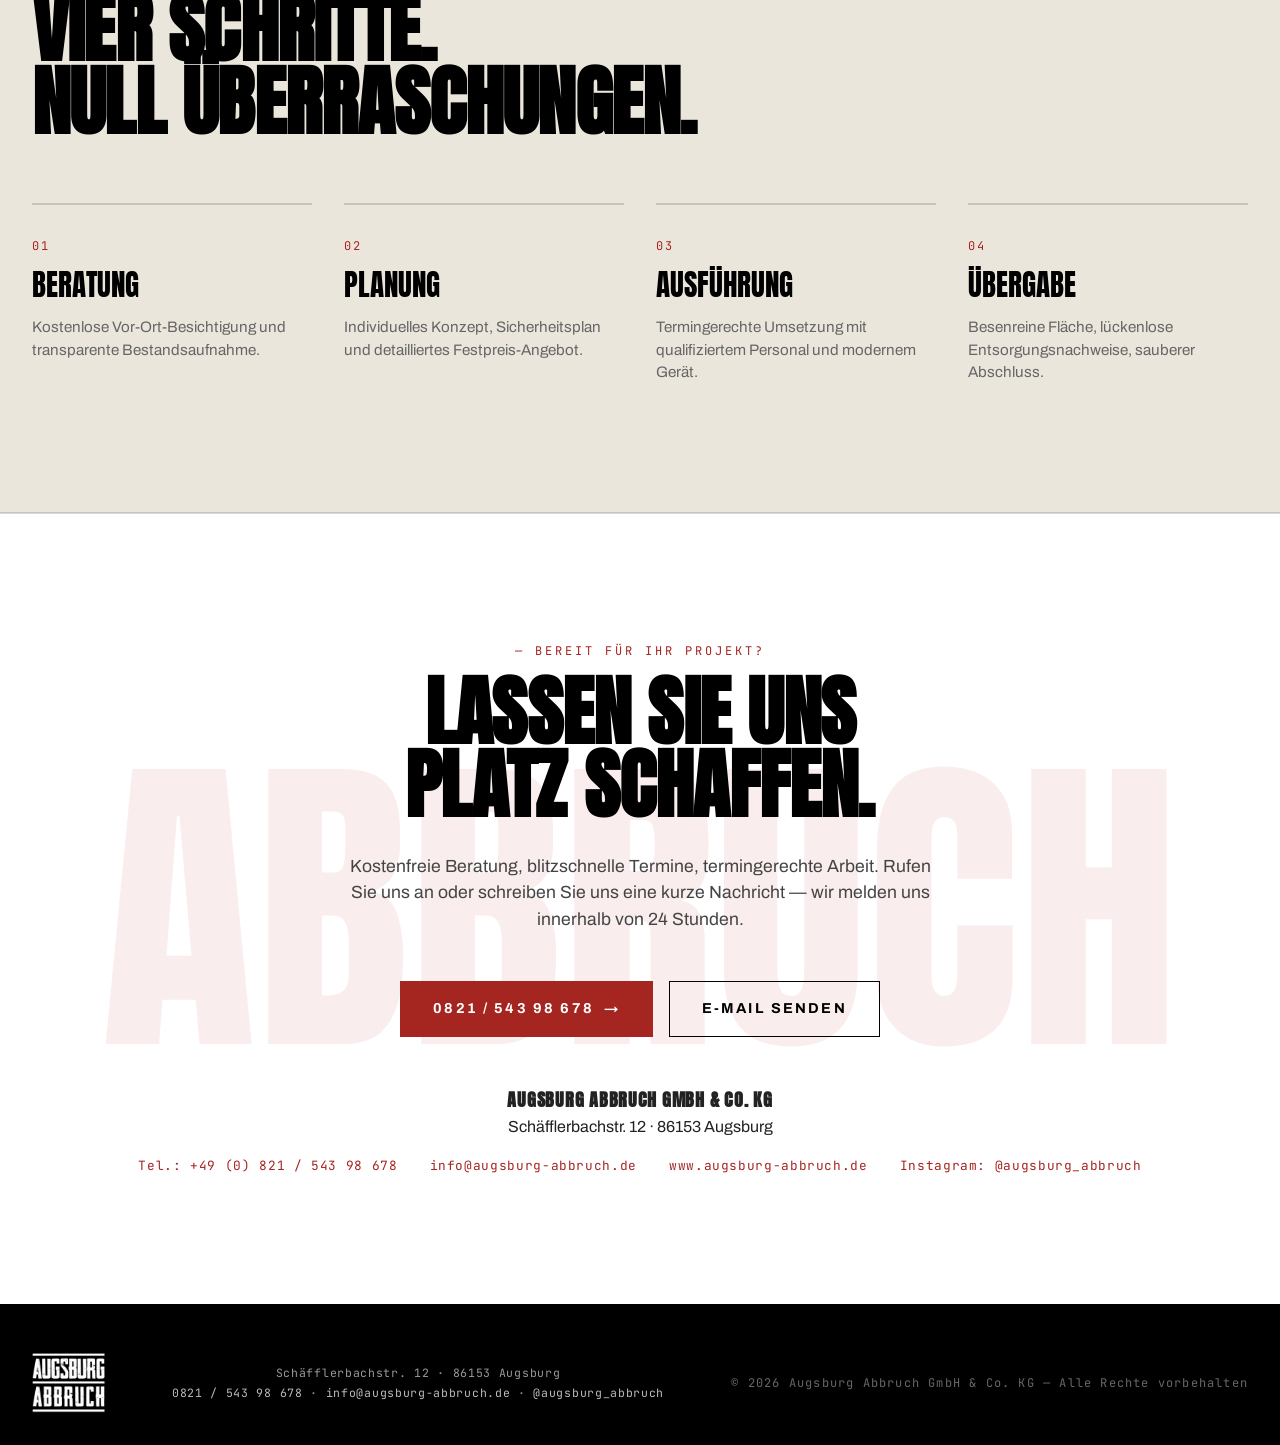
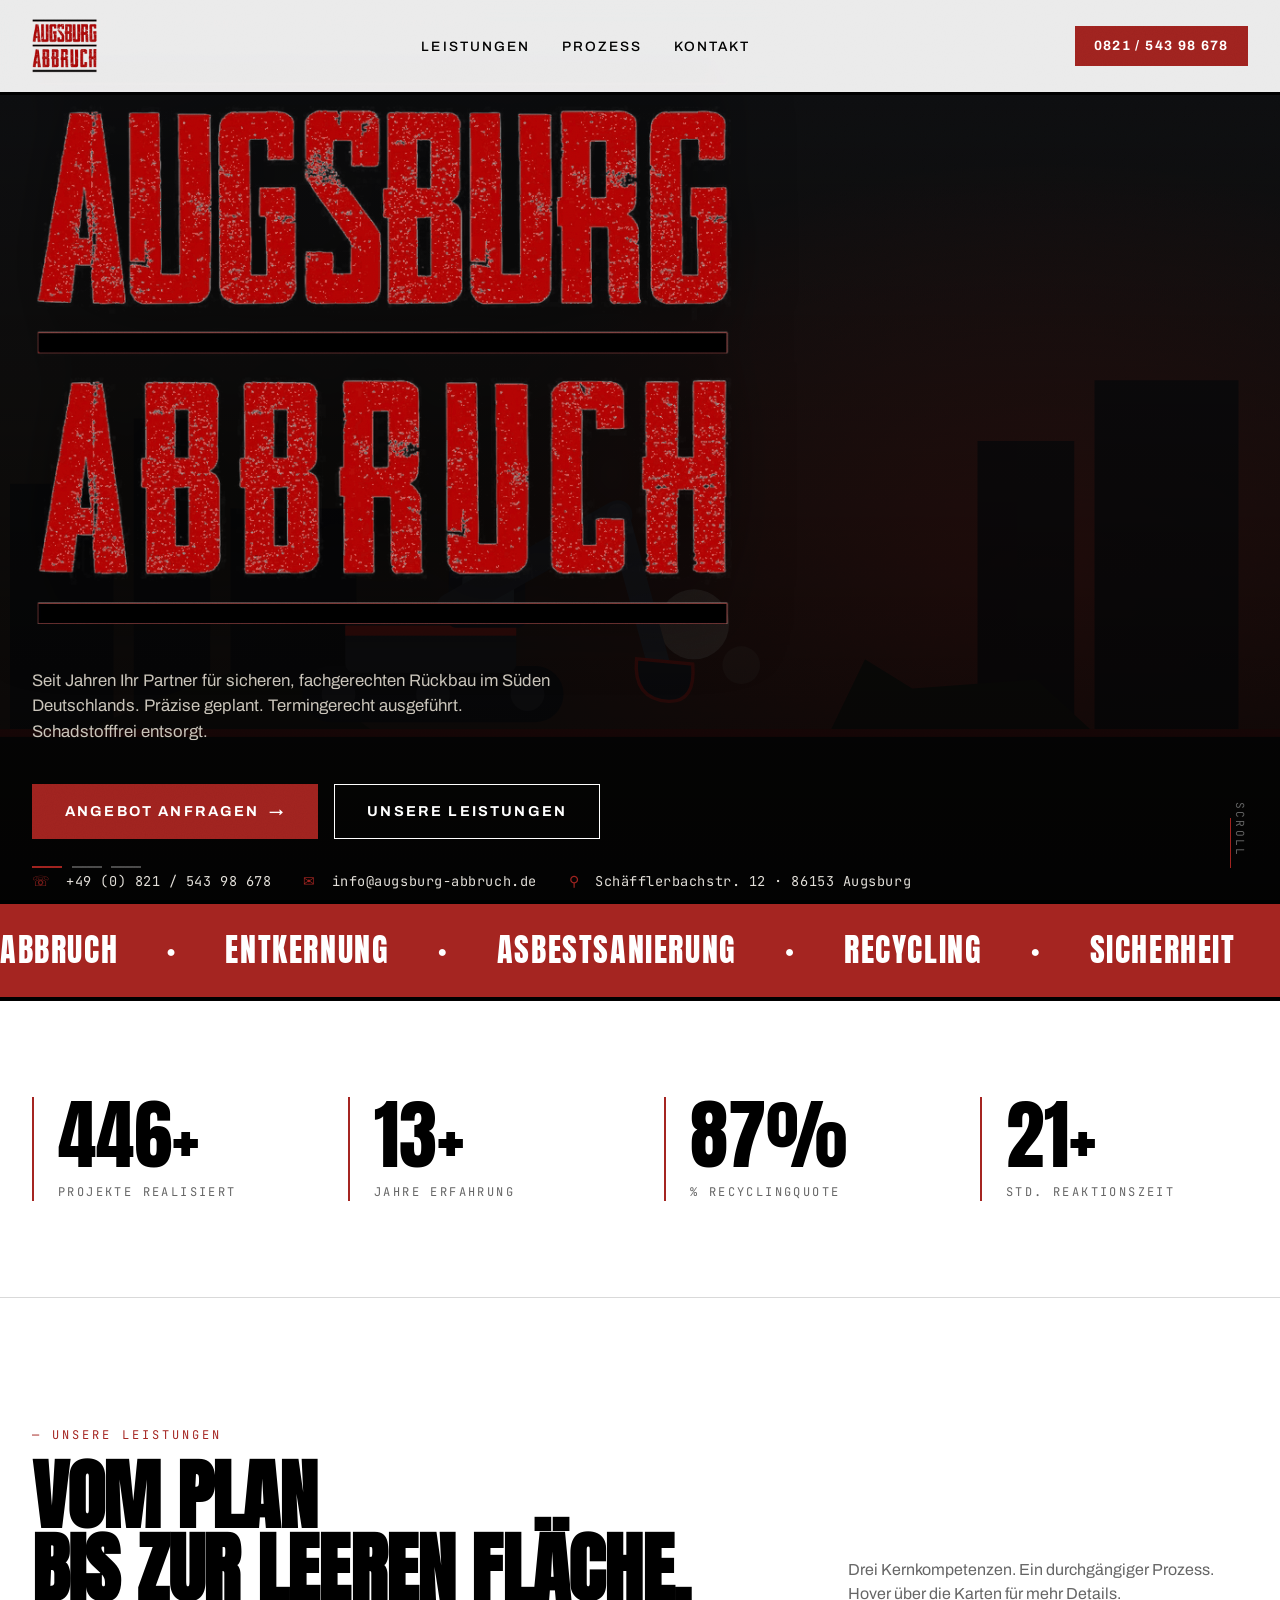
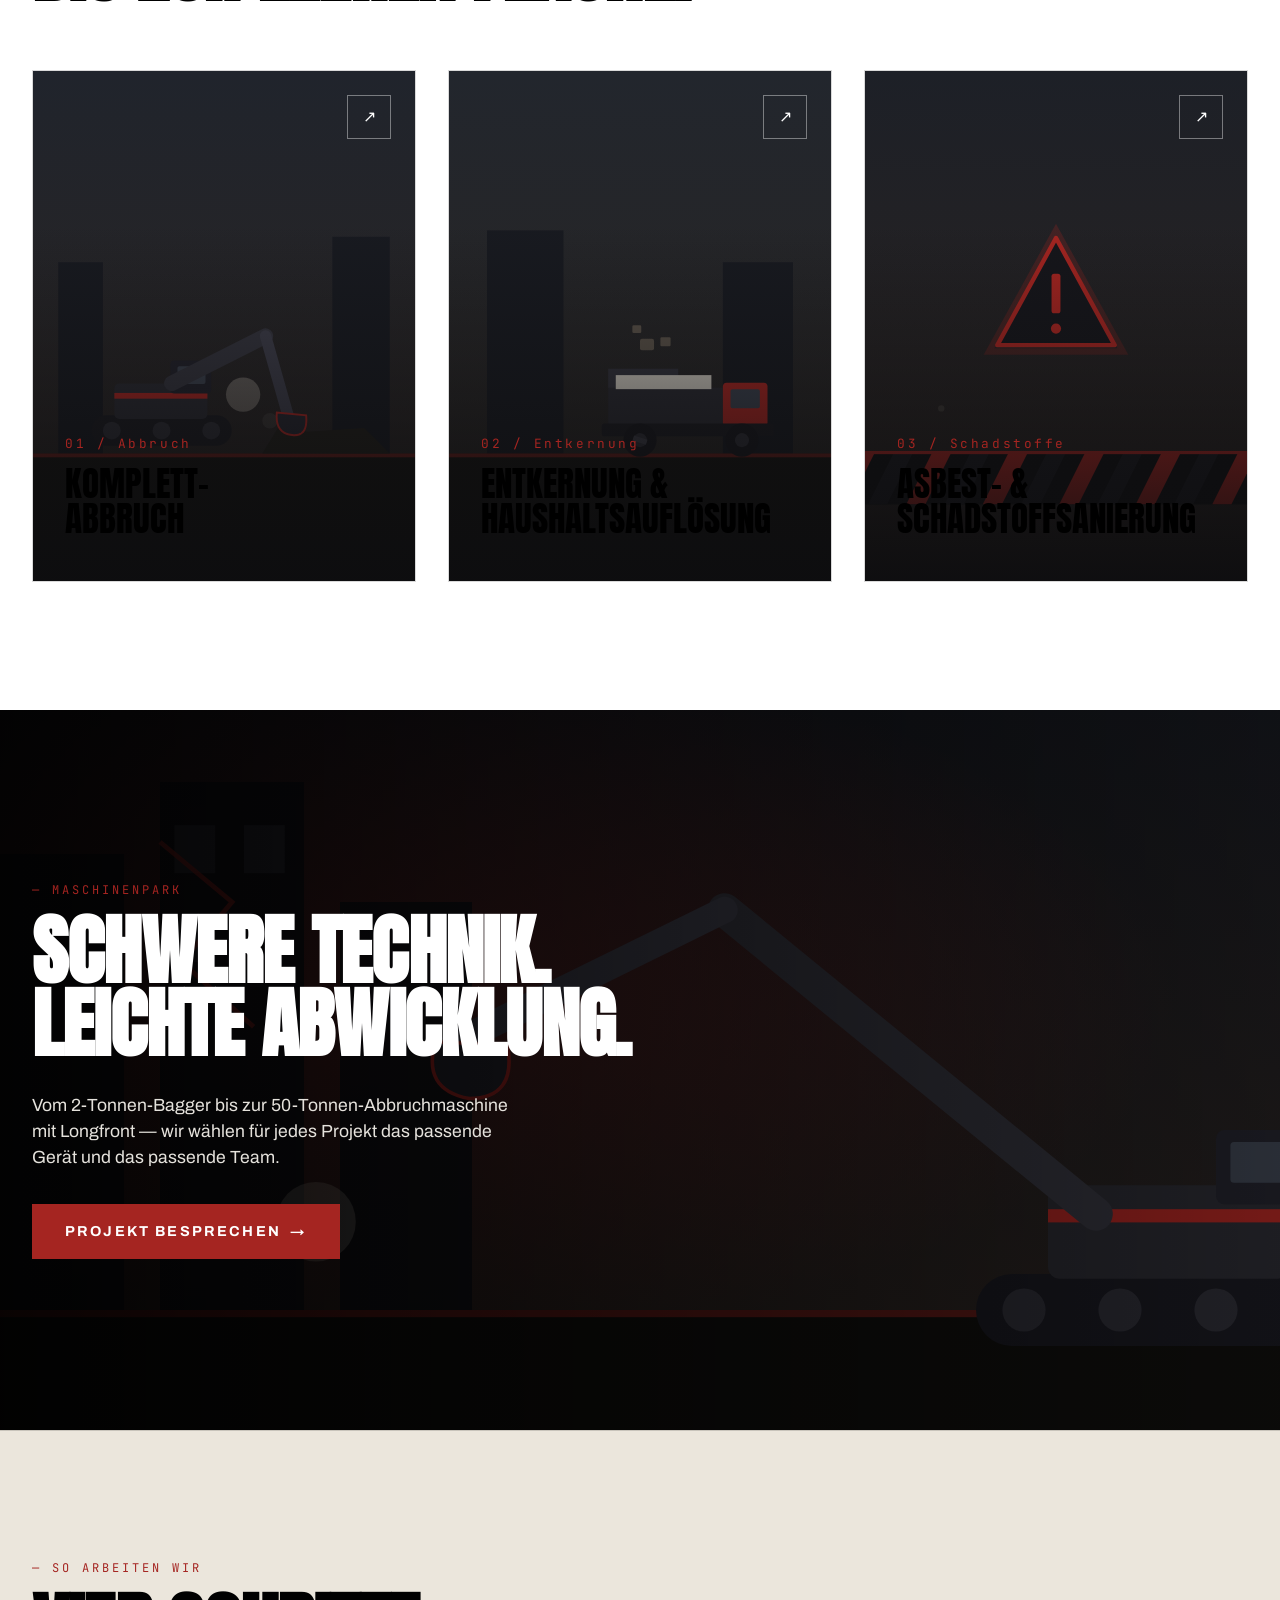
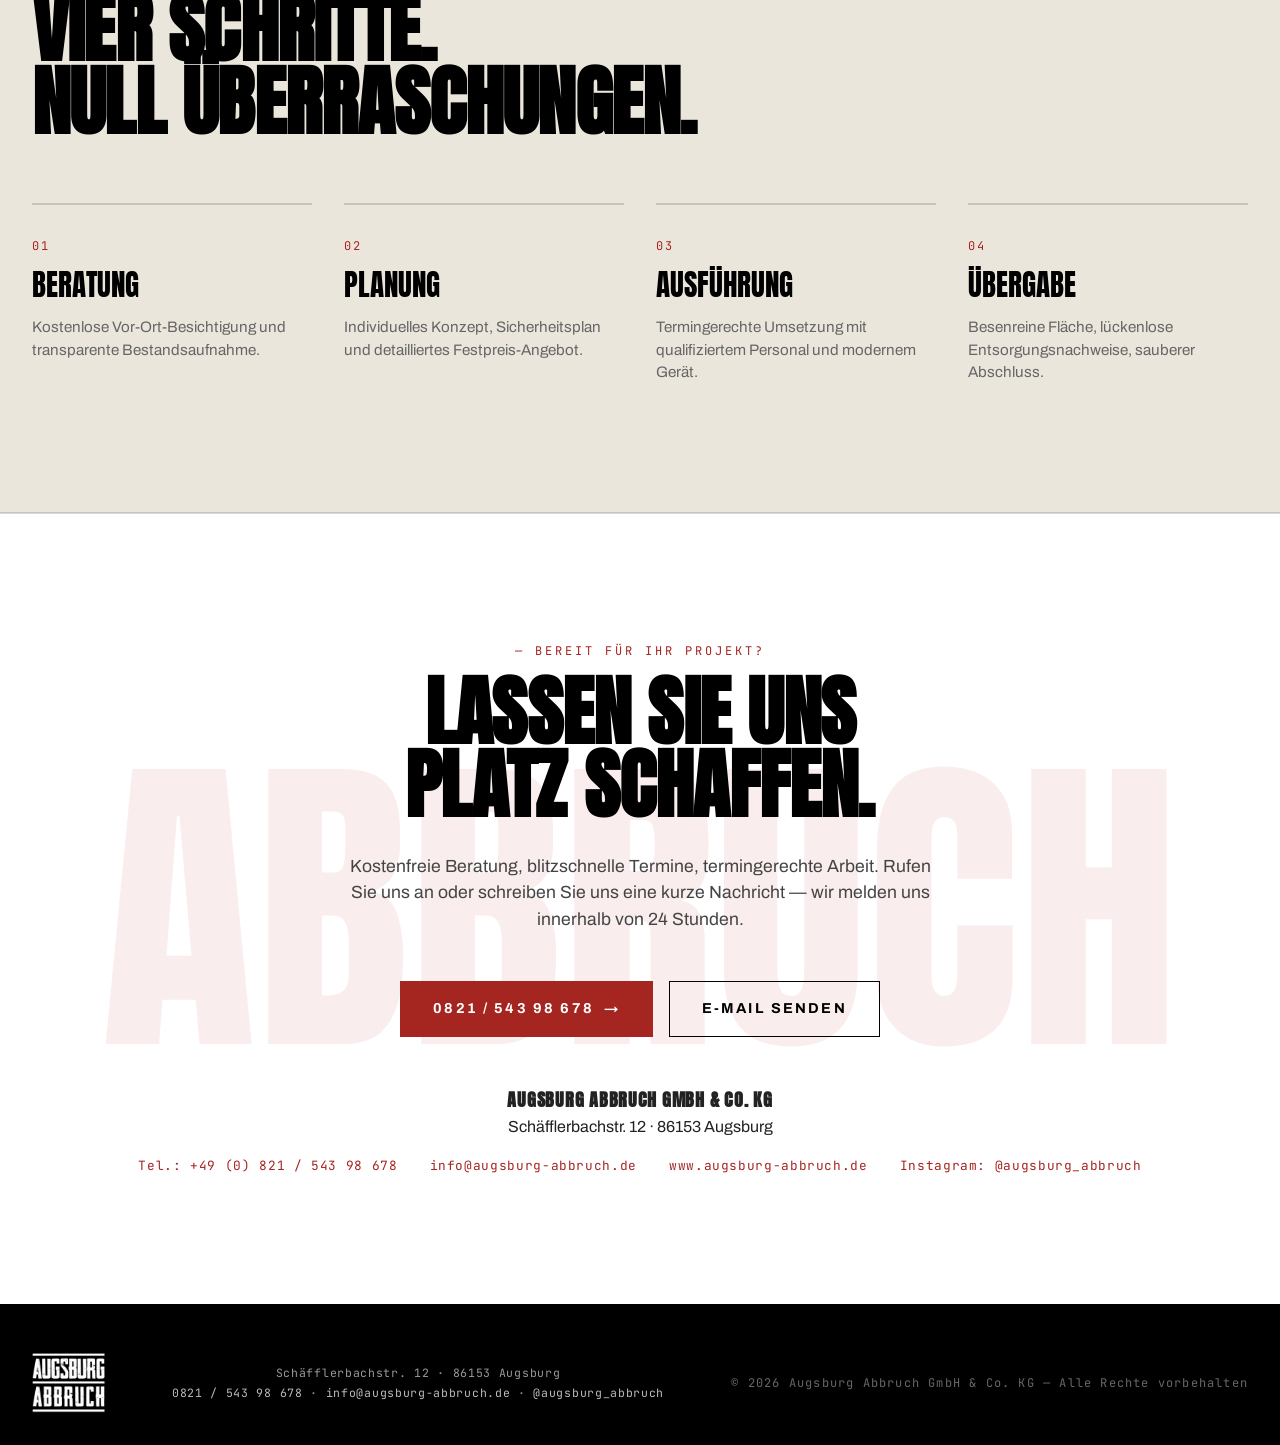
